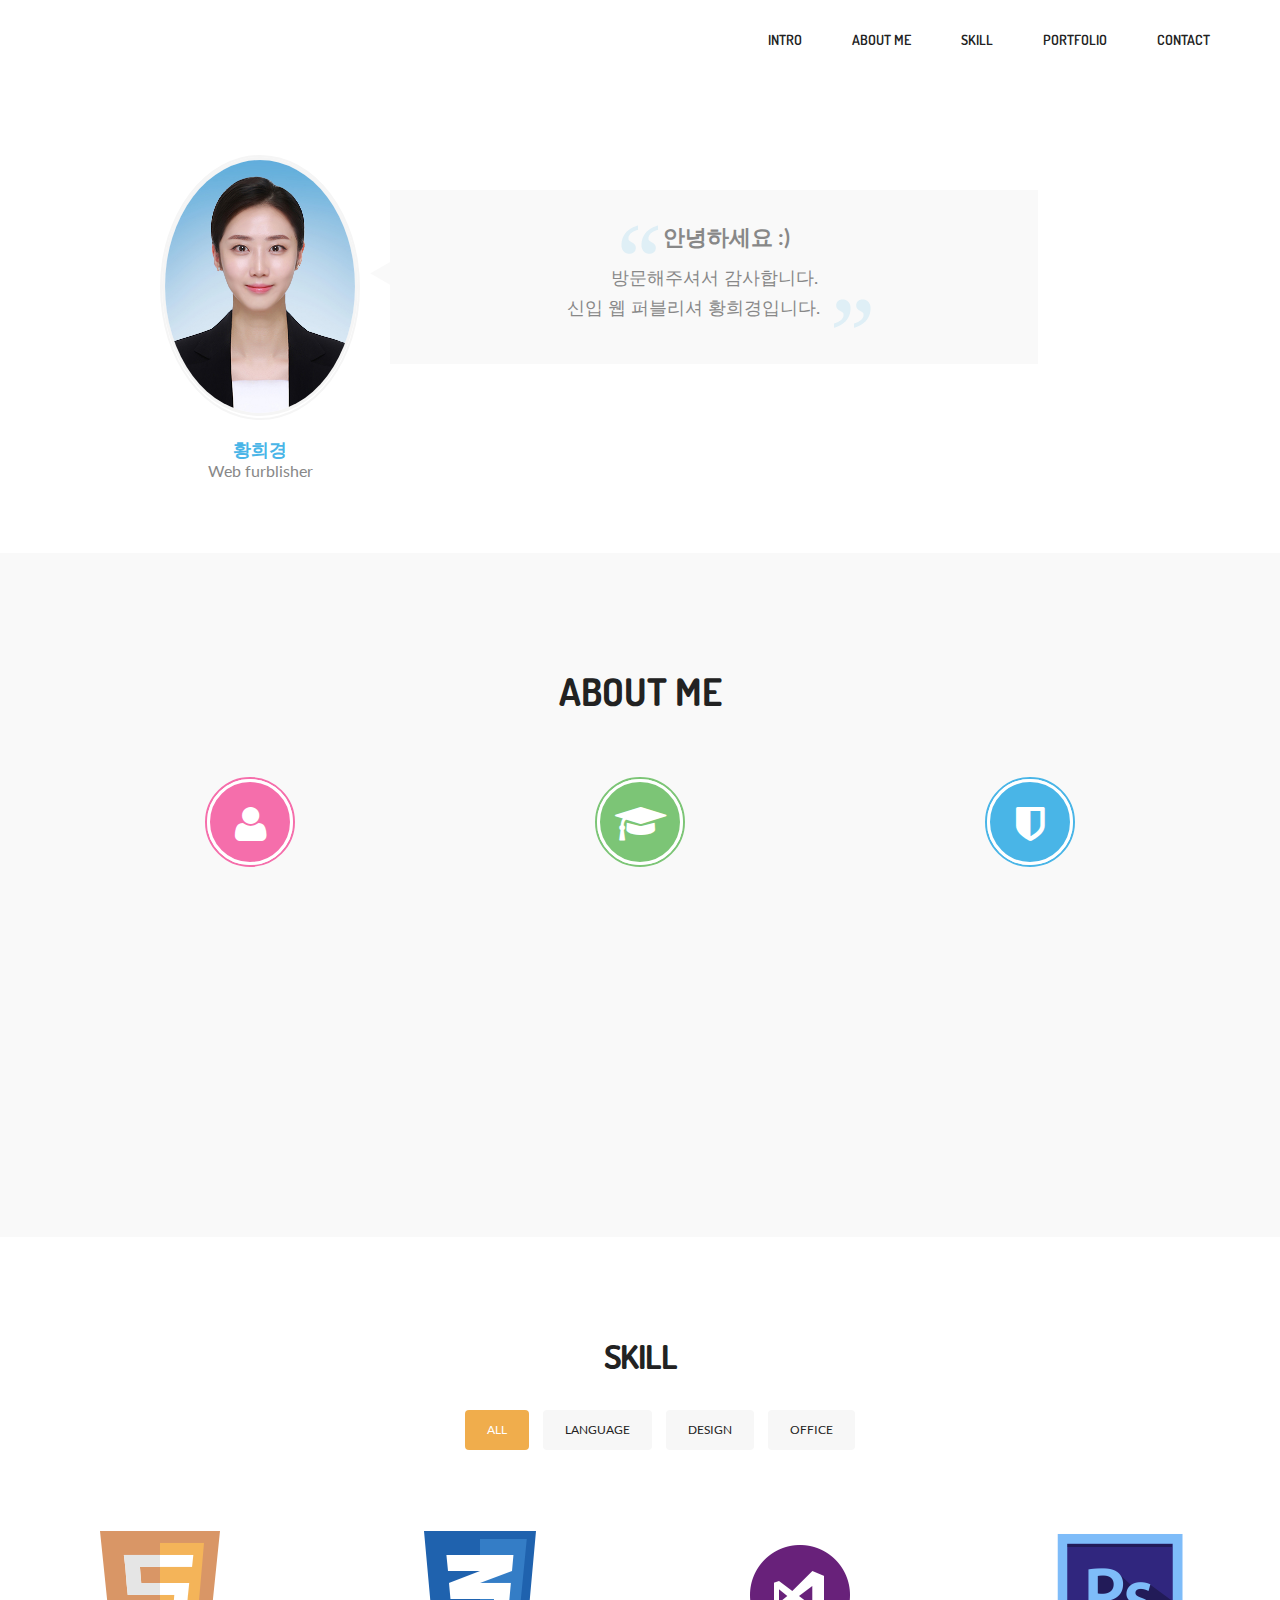
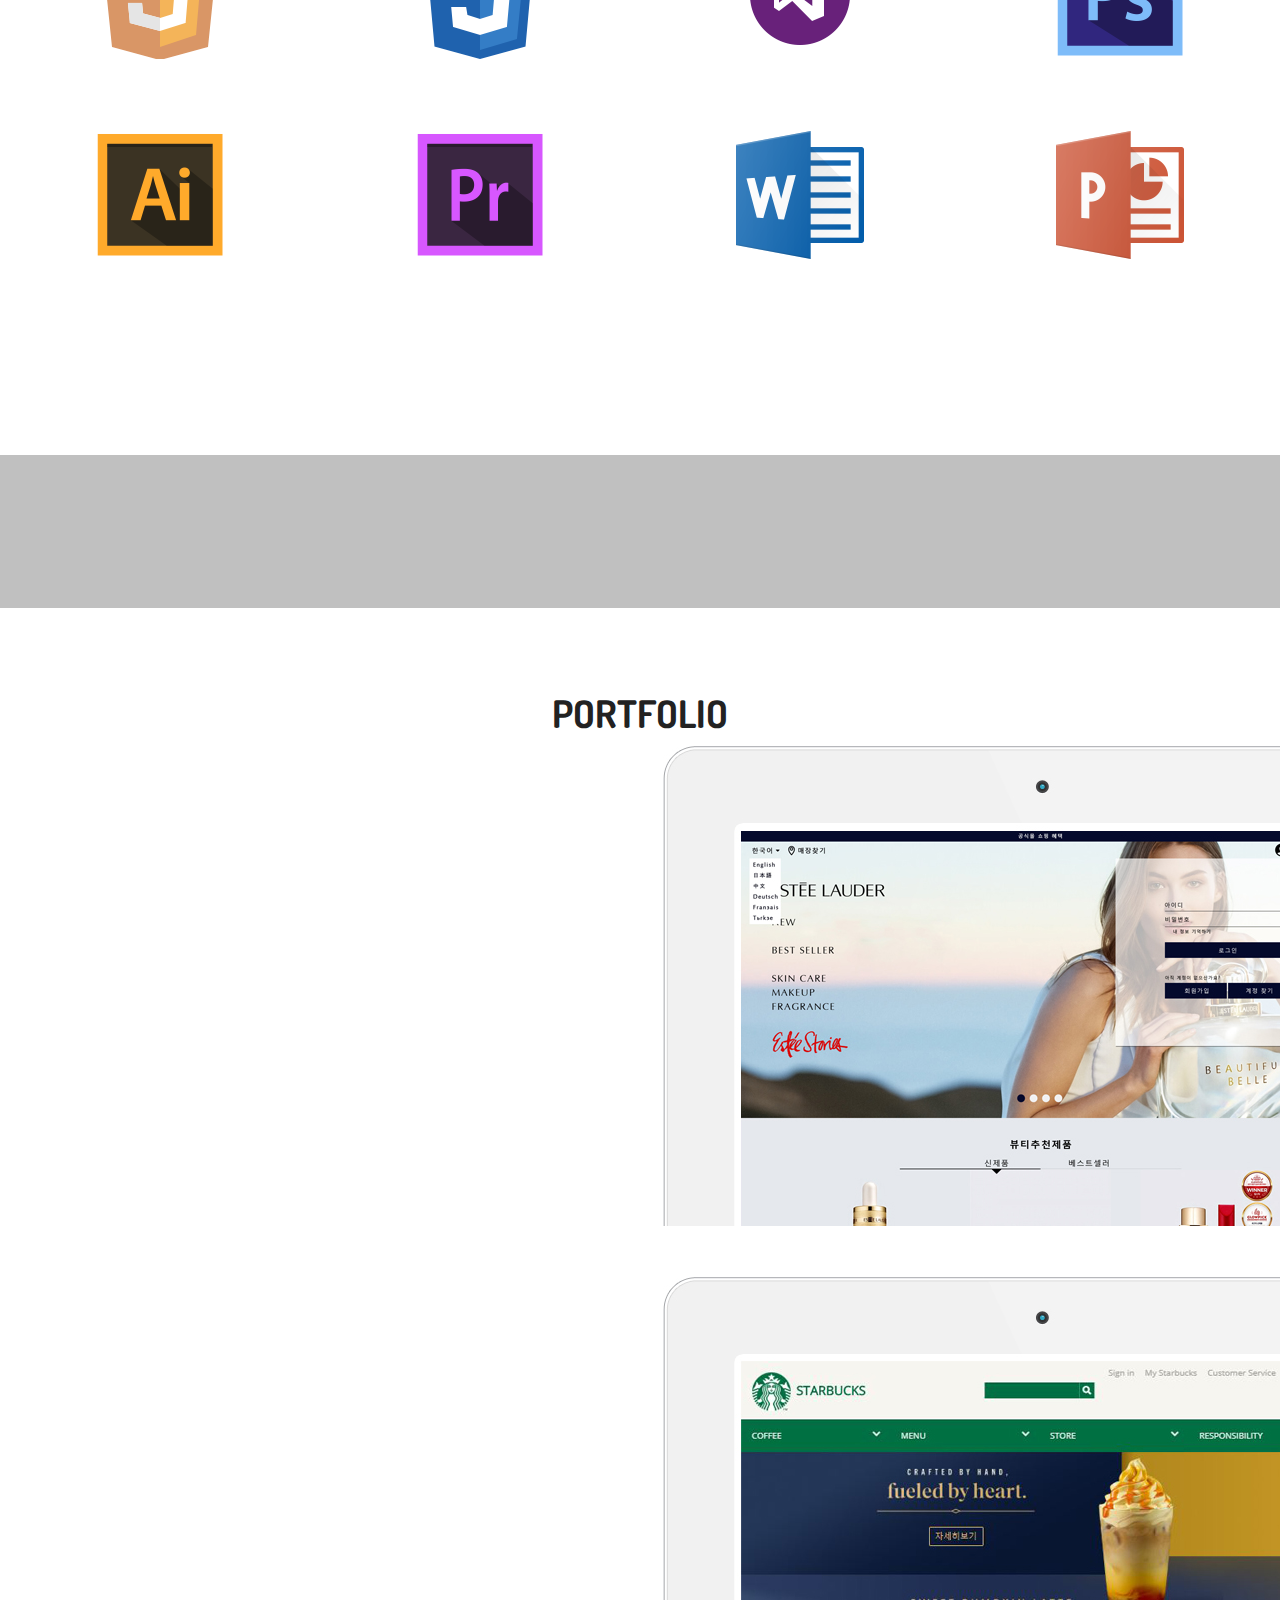
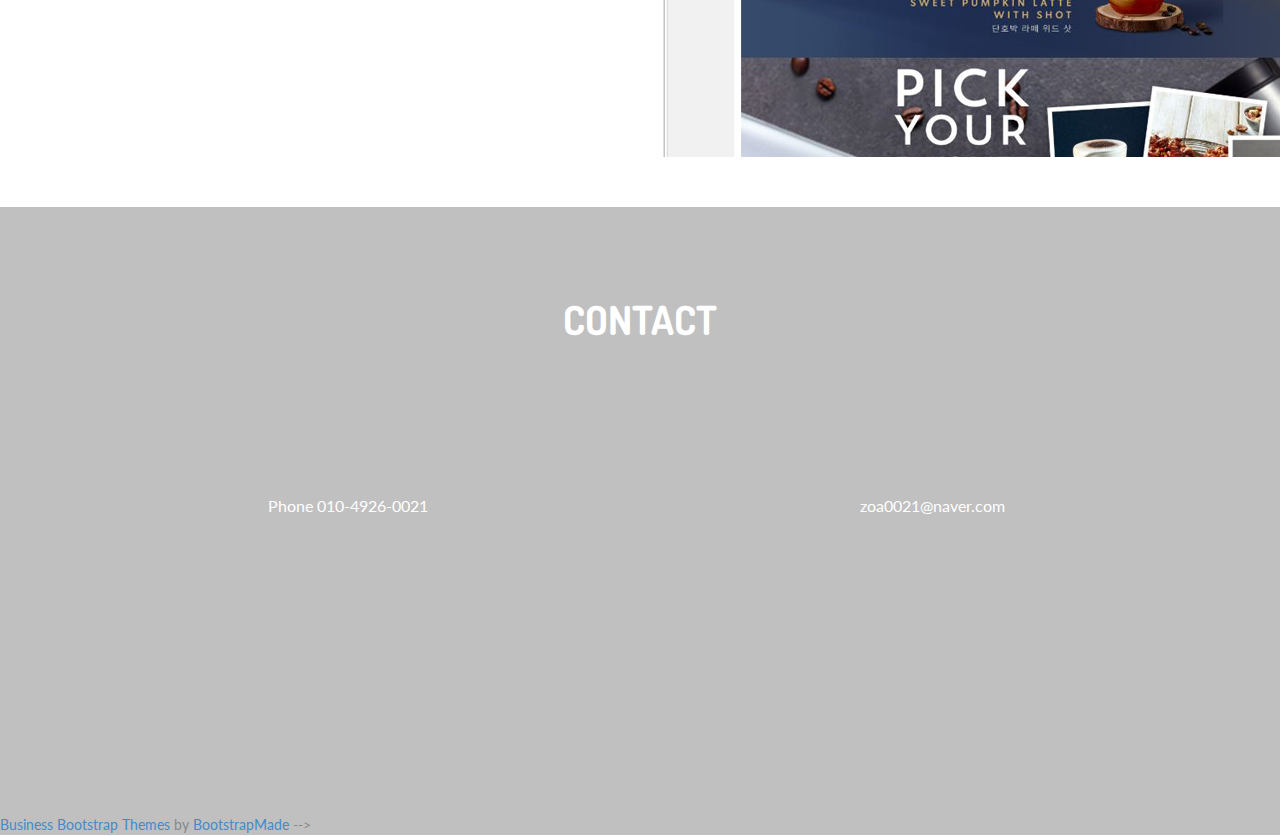
==== index.html @ d05d973c "Add files via upload" ====
<!doctype html>
<html>
<head>
<meta charset="utf-8">
<meta name="viewport" content="width=device-width, maximum-scale=1">
<title>황희경 포트폴리오</title>
<!-- <link rel="icon" href="favicon.png" type="image/png"> -->
<link href="css/bootstrap.css" rel="stylesheet" type="text/css">
<link href="css/style.css" rel="stylesheet" type="text/css">
<link href="css/linecons.css" rel="stylesheet" type="text/css">
<link href="css/font-awesome.css" rel="stylesheet" type="text/css">
<link href="css/responsive.css" rel="stylesheet" type="text/css">
<link href="css/animate.css" rel="stylesheet" type="text/css">

<link href='https://fonts.googleapis.com/css?family=Lato:400,900,700,700italic,400italic,300italic,300,100italic,100,900italic' rel='stylesheet' type='text/css'>
<link href='https://fonts.googleapis.com/css?family=Dosis:400,500,700,800,600,300,200' rel='stylesheet' type='text/css'>

<!-- =======================================================
    Theme Name: Butterfly
    Theme URL: https://bootstrapmade.com/butterfly-free-bootstrap-theme/
    Author: BootstrapMade
    Author URL: https://bootstrapmade.com
======================================================= -->

<script type="text/javascript" src="js/jquery.1.8.3.min.js"></script>
<script type="text/javascript" src="js/bootstrap.js"></script>
<script type="text/javascript" src="js/jquery-scrolltofixed.js"></script>
<script type="text/javascript" src="js/jquery.easing.1.3.js"></script>
<script type="text/javascript" src="js/jquery.isotope.js"></script>
<script type="text/javascript" src="js/wow.js"></script>
<script type="text/javascript" src="js/classie.js"></script>

<script type="text/javascript">
	$(document).ready(function(e) {
        $('.res-nav_click').click(function(){
		$('ul.toggle').slideToggle(600)	
			});	
			
	$(document).ready(function() {
$(window).bind('scroll', function() {
         if ($(window).scrollTop() > 0) {
             $('#header_outer').addClass('fixed');
         }
         else {
             $('#header_outer').removeClass('fixed');
         }
    });
	
	  });
	  

		    });	
function resizeText() {
	var preferredWidth = 767;
	var displayWidth = window.innerWidth;
	var percentage = displayWidth / preferredWidth;
	var fontsizetitle = 25;
	var newFontSizeTitle = Math.floor(fontsizetitle * percentage);
	$(".divclass").css("font-size", newFontSizeTitle)
}
</script>
</head>
<body>

<!--Header_section-->
<header id="header_outer">
  <div class="container">
    <div class="header_section">
      <nav class="nav" id="nav">
        <ul class="toggle">
          <li><a href="#client_outer">Intro</a></li>
          <li><a href="#service">About Me</a></li>
          <li><a href="#Portfolio">Skill</a></li>
          <li><a href="#top_content">Portfolio</a></li>
          <li><a href="#contact">Contact</a></li>
        </ul>
        <ul class="">
          <li><a href="#client_outer">Intro</a></li>
          <li><a href="#service">About Me</a></li>
          <li><a href="#Portfolio">Skill</a></li>
          <li><a href="#top_content">Portfolio</a></li>
          <li><a href="#contact">Contact</a></li>
        </ul>
      </nav>
      <a class="res-nav_click animated wobble wow"  href="javascript:void(0)"><i class="fa-bars"></i></a> </div>
  </div>
</header>
<!--Header_section--> 

<section class="main-section" id="client_outer"><!--main-section client-part-start-->
  <!-- <h2>INTRO</h2> -->
  <div class="client_area ">
    <div class="client_section animated  fadeInUp wow">
      <div class="client_profile">
        <div class="client_profile_pic"><img src="img/heek0.jpg" alt=""></div>
        <h3>황희경</h3>
        <span>Web furblisher</span> </div>
      <div class="quote_section">
        <div class="quote_arrow"></div>
        <p>
          <b><img src="img/quote_sign_left.png" alt=""></b> 
           <b>안녕하세요 :)</b> <br>
            방문해주셔서 감사합니다. <br>
            신입 웹 퍼블리셔 황희경입니다. 
          <small><img src="img/quote_sign_right.png" alt=""></small> 
        </p>
      </div>
      <div class="clear"></div>
    </div>
  </div>
</section>
<!--main-section client-part-end-->



<!--Service-->
<section  id="service">
  <div class="container">
    <h2>ABOUT ME</h2>
    <div class="service_area">
      <div class="row">
        <div class="col-lg-4">
          <div class="service_block">
            <div class="service_icon delay-03s animated wow  zoomIn"> <span><i class="fa-user"></i></span> </div>
            <h3 class="animated fadeInUp wow">PROFILE</h3>
            <p class="animated fadeInDown wow">황희경</p>
            <p class="animated fadeInDown wow">25/여</p>
            <p class="animated fadeInDown wow">서울시 마포구</p>
          </div>
        </div>
        <div class="col-lg-4">
          <div class="service_block">
            <div class="service_icon icon2  delay-03s animated wow zoomIn"> <span><i class="fa-graduation-cap"></i></span> </div>
            <h3 class="animated fadeInUp wow">HISTORY</h3>
            <p class="animated fadeInDown wow">2019.03 ~ 2019.08 <br> 더조은 아카데미 UI/UX 웹퍼블리셔 과정 수료</p>
            <p class="animated fadeInDown wow">2014.02 ~ 2019.02 <br> 한남대학교 멀티미디어공학 졸업</p>
          </div>
        </div>
        <div class="col-lg-4">
          <div class="service_block">
            <div class="service_icon icon3  delay-03s animated wow zoomIn"> <span><i class="fa-shield"></i></span> </div>
            <h3 class="animated fadeInUp wow">CERTIFICATE</h3>
            <p class="animated fadeInDown wow">정보처리기사</p>
          </div>
        </div>
      </div>
    </div>
  </div>
</section>
<!--Service-->


<!--new_portfolio--> 

<!-- Portfolio -->
<section id="Portfolio" class="content"> 
  
  <!-- Container -->
  <div class="container portfolio-title"> 
    
    <!-- Section Title -->
    <div class="section-title">
      <h2>Skill</h2>
    </div>
    <!--/Section Title --> 
    
  </div>
  <!-- Container -->
  
  <div class="portfolio-top"></div>
  
  <!-- Portfolio Plus Filters -->
  <div class="portfolio"> 
    
    <!-- Portfolio Filters -->
    <div id="filters" class="sixteen columns">
      <ul class="clearfix">
        <li><a id="all" href="#" data-filter="*" class="active">
          <h5>All</h5>
          </a></li>
        <li><a class="" href="#" data-filter=".language">
          <h5>language</h5>
          </a></li>
        <li><a class="" href="#" data-filter=".design">
          <h5>Design</h5>
          </a></li>
        <li><a class="" href="#" data-filter=".photography">
          <h5>Office</h5>
          </a></li>
        <!-- <li><a class="" href="#" data-filter=".videography">
          <h5>Videography</h5>
          </a></li>
        <li><a class="" href="#" data-filter=".web">
          <h5>Web</h5>
          </a></li> -->
      </ul>
    </div>
    <!--/Portfolio Filters --> 
    
    <!-- Portfolio Wrap -->
    <div class="isotope" style="position: relative; overflow: hidden; height: 480px;" id="portfolio-wrap"> 
      
      <!-- Portfolio Item With PrettyPhoto  -->
      <div style="position: absolute; left: 0px; top: 0px; transform: translate3d(0px, 0px, 0px) scale3d(1, 1, 1); width: 337px; height: 200px; opacity: 1;" class="portfolio-item one-four   language isotope-item">
        <div class="portfolio-image"> <img src="img/portfolio_pic1.png"  alt="Portfolio 1"> </div>
        <div class="project-overlay">
          <div class="project-info">
            <div class="zoom-icon"></div>
            <h4 class="project-name">HTML5</h4>
            <p class="project-categories">마크업, 웹표준, 웹접근성</p>
          </div>
        </div>
       </div>
      <!--/Portfolio Item With PrettyPhoto  --> 
      
      <!-- Portfolio Item Video Expander  -->
      <div style="position: absolute; left: 0px; top: 0px; transform: translate3d(337px, 0px, 0px) scale3d(1, 1, 1); width: 337px; height: 200px; opacity: 1;" class="portfolio-item one-four  language isotope-item">
        <div class="portfolio-image"> <img src="img/portfolio_pic2.png" alt="Portfolio 1"> </div>
        <div class="project-overlay">
          <div class="open-project-link"> <a class="open-project" href="http://clapat.ro/themes/newave/project-video-expander.html" title="Open Project"></a> </div>
          <div class="project-info">
            <div class="zoom-icon"></div>
            <h4 class="project-name">CSS</h4>
            <p class="project-categories">레이아웃, 미디어쿼리를 이용한 반응형웹디자인, 커스터마이징</p>
          </div>
        </div>
      </div>
      <!--/Portfolio Item Video Expander  --> 
      
      <!-- Portfolio Item Normal Expander -->
      <div style="position: absolute; left: 0px; top: 0px; transform: translate3d(674px, 0px, 0px) scale3d(1, 1, 1); width: 337px; height: 200px; opacity: 1;" class="portfolio-item one-four  language  isotope-item">
        <div class="portfolio-image"> <img src="img/portfolio_pic3.png" alt="Portfolio 1"> </div>
        <div class="project-overlay">
          <div class="open-project-link"> <a class="open-project" href="http://clapat.ro/themes/newave/project-normal-expander-1.html" title="Open Project"></a> </div>
          <div class="project-info">
            <div class="zoom-icon"></div>
            <h4 class="project-name">Javascript & jquery</h4>
            <p class="project-categories"> 기본문법 및 jQuery를 사용한 동적 처리, 플러그인을 사용한 다양한 효과 및 기능처리 </p>
          </div>
        </div>
      </div>
      <!--/Portfolio Item Normal Expander --> 
      
      <!-- Portfolio Item FullScreen Expander -->
      <div style="position: absolute; left: 0px; top: 0px; transform: translate3d(1011px, 0px, 0px) scale3d(1, 1, 1); width: 337px; height: 200px; opacity: 1;" class="portfolio-item one-four design web isotope-item">
        <div class="portfolio-image"> <img src="img/portfolio_pic4.png" alt="Portfolio 1"> </div>
        <div class="project-overlay">
          <div class="open-project-link"> <a class="open-project" href="http://clapat.ro/themes/newave/project-fullscreen-expander-1.html" title="Open Project"></a> </div>
          <div class="project-info">
            <div class="zoom-icon"></div>
            <h4 class="project-name">Photoshop</h4>
            <p class="project-categories">사진보정, 레이어마스크, 합성, 시안 제작</p>
          </div>
        </div>
      </div>
      <!-- Portfolio Item FullScreen Expander --> 
      
      <!-- Portfolio Item FullScreen Expander -->
      <div style="position: absolute; left: 0px; top: 0px; transform: translate3d(0px, 240px, 0px) scale3d(1, 1, 1); width: 337px; height: 200px; opacity: 1;" class="portfolio-item one-four  design isotope-item">
        <div class="portfolio-image"> <img src="img/portfolio_pic5.png" alt="Portfolio 1"> </div>
        <div class="project-overlay">
          <div class="open-project-link"> <a class="open-project" href="http://clapat.ro/themes/newave/project-fullscreen-expander-2.html" title="Open Project"></a> </div>
          <div class="project-info">
            <div class="zoom-icon"></div>
            <h4 class="project-name">Illustrator</h4>
            <p class="project-categories">기본 툴, 로고 제작, 아이콘 제작</p>
          </div>
        </div>
      </div>
      <!--/Portfolio Item FullScreen Expander --> 
      
      <!-- Portfolio Item Normal Expander -->
      <div style="position: absolute; left: 0px; top: 0px; transform: translate3d(337px, 240px, 0px) scale3d(1, 1, 1); width: 337px; height: 200px; opacity: 1;" class="portfolio-item one-four  design isotope-item">
        <div class="portfolio-image"> <img src="img/portfolio_pic6.png" alt="Portfolio 1"> </div>
        <div class="project-overlay">
          <div class="open-project-link"> <a class="open-project" href="http://clapat.ro/themes/newave/project-normal-expander-2.html" title="Open Project"></a> </div>
          <div class="project-info">
            <div class="zoom-icon"></div>
            <h4 class="project-name">Premiere</h4>
            <p class="project-categories">영상편집, 자막 삽입, 영상효과, 사운드편집</p>
          </div>
        </div>
      </div>
      <!--/Portfolio Item Normal Expander --> 
      
      <!-- Portfolio Item External Project  -->
      <div style="position: absolute; left: 0px; top: 0px; transform: translate3d(674px, 240px, 0px) scale3d(1, 1, 1); width: 337px; height: 200px; opacity: 1;" class="portfolio-item one-four  photography isotope-item">
        <div class="portfolio-image"> <img src="img/portfolio_pic7.png" alt="Portfolio 1"> </div>
        <div class="project-overlay">
          <div class="project-info">
            <div class="zoom-icon"></div>
            <h4 class="project-name">MS word</h4>
            <p class="project-categories">문서작업</p>
          </div>
        </div>
      </div>
      <!--/Portfolio Item External Project  --> 
      
      <!-- Portfolio Item With PrettyPhoto  -->
      <div style="position: absolute; left: 0px; top: 0px; transform: translate3d(1011px, 240px, 0px) scale3d(1, 1, 1); width: 337px; height: 200px; opacity: 1;" class="portfolio-item one-four  photography isotope-item">
        <div class="portfolio-image"> <img src="img/portfolio_pic8.png" alt="Portfolio 1"> </div>
        <div class="project-overlay">
          <div class="project-info">
            <div class="zoom-icon"></div>
            <h4 class="project-name">MS powerpoint</h4>
            <p class="project-categories">화면설계서, 텍스트 정렬, 도형 편집</p>
          </div>
        </div>
      </div>
      <!--/Portfolio Item With PrettyPhoto  --> 
      
    </div>
    <!--/Portfolio Wrap --> 
    
  </div>
  <!--/Portfolio Plus Filters -->
  
  <div class="portfolio-bottom"></div>
  
  <!-- Project Page Holder-->
  <div id="project-page-holder">
    <div class="clear"></div>
    <div id="project-page-data"></div>
  </div>
  <!--/Project Page Holder--> 
  
</section>
<!--/Portfolio --> 

<!--new_portfolio--> 

<!--
<section class="main-section paddind" id="Portfolio">
	<div class="container">
    	<h2>Portfolio</h2>
    	<h6>Fresh portfolio of designs that will keep you wanting more.</h6>
	</div>
    
    
</section>   

-->

<div class="c-logo-part"><!--c-logo-part-start-->
  <div class="container">
    <ul class="delay-06s animated  bounce wow">
      <h3>SEE MY PROJECTS.</h3>
    </ul>
  </div>
</div>
<!--c-logo-part-end-->

  
  <!--Top_content-->
  <section id="top_content" class="top_cont_outer">
      <div class="top_cont_inner1">
        <div class="container">
            <h2>Portfolio</h2>
          <div class="top_content">
            <div class="row">
              <div class="col-lg-5 col-sm-7">
                <div class="top_left_cont flipInY wow animated">
                  <h2>'에스티로더' 사이트 리뉴얼</h2>
                  <p>반응형</p>
                  <p>디자인 100%</p>
                  <p>코딩 90%</p>
                  <a href="esteelauder/index.html" class="learn_more2">DEMO</a>
                  <a href="esteelauder/에스티로더_화면설계서.pdf" class="learn_more2">화면설계서</a>
                  <a href="#service" class="learn_more2">소스</a>
                 </div>
              </div>
              <div class="col-lg-7 col-sm-5"> </div>
            </div>
          </div>
        </div>
      </div>
      <div class="top_cont_inner2">
          <div class="container">
            <div class="top_content">
              <div class="row">
                <div class="col-lg-5 col-sm-7">
                  <div class="top_left_cont flipInY wow animated">
                    <h2>'스타벅스' 사이트 copy</h2>
                    <p>코딩 90%</p>
                    <a href="starbucks/index.html" class="learn_more2">DEMO</a>
                    <a href="#service" class="learn_more2">소스</a>
                </div>
                <div class="col-lg-7 col-sm-5"> </div>
              </div>
            </div>
          </div>
        </div>
    </section>
    <!--Top_content--> 
  

<footer class="footer_section" id="contact">
  <div class="container">
    <section class="main-section contact" id="contact">
      <div class="contact_section">
        <h2>Contact</h2>
        <div class="row">
          <!-- <div class="col-lg-4">
            <div class="contact_block">
              <div class="contact_block_icon rollIn animated wow"><span><i class="fa-home"></i></span></div>
              <span> 308 Negra Arroyo Lane, <br>
              Albuquerque, NM, 87104 </span> </div>
          </div> -->
          <div class="col-lg-6">
            <div class="contact_block">
              <div class="contact_block_icon icon2 rollIn animated wow"><span><i class="fa-phone"></i></span></div>
              <span>Phone 010-4926-0021</span> </div>
          </div>
          <div class="col-lg-6">
            <div class="contact_block">
              <div class="contact_block_icon icon3 rollIn animated wow"><span><i class="fa-pencil"></i></span></div>
              <span> <a href="mailto:zoa0021@naver.com"> zoa0021@naver.com</a> </span> </div>
          </div>
        </div>
      </div>
      <div class="row">
        <div class="wow fadeInLeft">
          <div class="contact-info-box address clearfix">
            <h3>준비는 되었습니다. <br> <br> 언제든지 연락주세요 :)</h3>
          </div>
      </div>
    </section>
  </div>
  <!-- <div class="container">
    <div class="footer_bottom"> 
        <span>© Butterfly Theme</span> 
        <div class="credits">
            <!-- 
                All the links in the footer should remain intact. 
                You can delete the links only if you purchased the pro version.
                Licensing information: https://bootstrapmade.com/license/
                Purchase the pro version with working PHP/AJAX contact form: https://bootstrapmade.com/buy/?theme=Butterfly
            -->
            <a href="https://bootstrapmade.com/free-business-bootstrap-themes-website-templates/">Business Bootstrap Themes</a> by <a href="https://bootstrapmade.com/">BootstrapMade</a>
        </div>
    </div>
  </div> -->
</footer>

<script type="text/javascript">
    $(document).ready(function(e) {
        $('#header_outer').scrollToFixed();
        $('.res-nav_click').click(function(){
            $('.main-nav').slideToggle();
            return false    
            
        });
        
    });
</script> 
<script>
    wow = new WOW(
      {
        animateClass: 'animated',
        offset:       100
      }
    );
    wow.init();
    document.getElementById('').onclick = function() {
      var section = document.createElement('section');
      section.className = 'wow fadeInDown';
	  section.className = 'wow shake';
	  section.className = 'wow zoomIn';
	  section.className = 'wow lightSpeedIn';
      this.parentNode.insertBefore(section, this);
    };
  </script> 
<script type="text/javascript">
	$(window).load(function(){
		
		$('a').bind('click',function(event){
			var $anchor = $(this);
			
			$('html, body').stop().animate({
				scrollTop: $($anchor.attr('href')).offset().top - 91
			}, 1500,'easeInOutExpo');
			/*
			if you don't want to use the easing effects:
			$('html, body').stop().animate({
				scrollTop: $($anchor.attr('href')).offset().top
			}, 1000);
			*/
			event.preventDefault();
		});
	})
</script> 

<script type="text/javascript">

   
  jQuery(document).ready(function($){     
// Portfolio Isotope
	var container = $('#portfolio-wrap');	
	

	container.isotope({
		animationEngine : 'best-available',
	  	animationOptions: {
	     	duration: 200,
	     	queue: false
	   	},
		layoutMode: 'fitRows'
	});	

	$('#filters a').click(function(){
		$('#filters a').removeClass('active');
		$(this).addClass('active');
		var selector = $(this).attr('data-filter');
	  	container.isotope({ filter: selector });
        setProjects();		
	  	return false;
	});
		
		
		function splitColumns() { 
			var winWidth = $(window).width(), 
				columnNumb = 1;
			
			
			if (winWidth > 1024) {
				columnNumb = 4;
			} else if (winWidth > 900) {
				columnNumb = 2;
			} else if (winWidth > 479) {
				columnNumb = 2;
			} else if (winWidth < 479) {
				columnNumb = 1;
			}
			
			return columnNumb;
		}		
		
		function setColumns() { 
			var winWidth = $(window).width(), 
				columnNumb = splitColumns(), 
				postWidth = Math.floor(winWidth / columnNumb);
			
			container.find('.portfolio-item').each(function () { 
				$(this).css( { 
					width : postWidth + 'px' 
				});
			});
		}		
		
		function setProjects() { 
			setColumns();
			container.isotope('reLayout');
		}		
		
		container.imagesLoaded(function () { 
			setColumns();
		});
		
	
		$(window).bind('resize', function () { 
			setProjects();			
		});

});
$( window ).load(function() {
	jQuery('#all').click();
	return false;
});
</script>
<script src="contactform/contactform.js"></script>

</body>
</html>
---- css/style.css ----
/*
    Theme Name: Butterfly
    Theme URL: https://bootstrapmade.com/butterfly-free-bootstrap-theme/
    Author: BootstrapMade
    Author URL: https://bootstrapmade.com
*/

/* CSS Document */

/* Float Elements 
---------------------------------*/
.fl-lt {float:left;}
.fl-rt {float:right;}

/* Clear Floated Elements
---------------------------------*/
.clear {
  clear: both;
  display: block;
  overflow: hidden;
  visibility: hidden;
  width: 0;
  height: 0;
}

.clearfix:before,
.clearfix:after {
  content: '\0020';
  display: block;
  overflow: hidden;
  visibility: hidden;
  width: 0;
  height: 0;
}

.clearfix:after {
  clear: both;
}
ul{ list-style:none;}

.figure{ margin:0px;}

img{ max-width:100%;}

a, a:hover, a:active{ outline:0px !important}

@font-face {
  font-family: 'FontAwesome';
  src: url('../fonts/fontawesome-webfont.eot?v=4.1.0');
  src: url('../fonts/fontawesome-webfont.eot?#iefix&v=4.1.0') format('embedded-opentype'), url('../fonts/fontawesome-webfont.woff?v=4.1.0') format('woff'), url('../fonts/fontawesome-webfont.ttf?v=4.1.0') format('truetype'), url('../fonts/fontawesome-webfont.svg?v=4.1.0#fontawesomeregular') format('svg');
  font-weight: normal;
  font-style: normal;
}

@font-face {
    font-family: 'LatoRegular';
    src: url('../fonts/lato-regular.eot');
    src: url('../fonts/lato-regular.eot') format('embedded-opentype'),
         url('../fonts/lato-regular.woff2') format('woff2'),
         url('../fonts/lato-regular.woff') format('woff'),
         url('../fonts/lato-regular.ttf') format('truetype'),
         url('../fonts/lato-regular.svg#LatoRegular') format('svg');
}
@font-face {
    font-family: 'LatoBoldBold';
    src: url('../fonts/lato-bold.eot');
    src: url('../fonts/lato-bold.eot') format('embedded-opentype'),
         url('../fonts/lato-bold.woff2') format('woff2'),
         url('../fonts/lato-bold.woff') format('woff'),
         url('../fonts/lato-bold.ttf') format('truetype'),
         url('../fonts/lato-bold.svg#LatoBoldBold') format('svg');
}
@font-face {
    font-family: 'DosisBold';
    src: url('../fonts/dosis-bold.eot');
    src: url('../fonts/dosis-bold.eot') format('embedded-opentype'),
         url('../fonts/dosis-bold.woff2') format('woff2'),
         url('../fonts/dosis-bold.woff') format('woff'),
         url('../fonts/dosis-bold.ttf') format('truetype'),
         url('../fonts/dosis-bold.svg#DosisBold') format('svg');
}

/* Primary Styles
---------------------------------*/
body {
	background:#fff;
	font-family: 'Lato', sans-serif;
	font-size:14px;
	font-weight:normal;
	color:#888888;
	margin:0;
}
h2{
	font-size:38px;
	color:#222222;
	font-family:'Dosis';
	font-weight:700;
	margin:35px 0 25px 0;
	text-align:center;
	text-transform:uppercase;
}
h3{
	font-family: 'Dosis', sans-serif;
	font-weight: 600;
	color:#222222;
	font-size:16px;
	margin:0 0 5px 0;
	text-transform:uppercase;
}
h6{
	font-size:16px;
	color:#888888;
	font-family: 'Open Sans', sans-serif;
	font-weight:400;
	text-align:center;
	margin:0 0 60px 0;
}
p{
	line-height:24px;
	margin:0;
}

/* Header Styles
---------------------------------*/

#header_outer{
	background:#ffffff;
	padding:30px 0px;
	}

.header_section{
	position:relative;
	}
	
.logo{
	float:left;
	}
	
.res-nav_click{ display:none;}
	

/* Nav Styles
---------------------------------*/
	
.nav{
	float:right;
	}
	
.nav ul{
	list-style:none;
	padding:0px;
	}
.nav ul.toggle{
	display:none;
	visibility:hidden;
	height:0px;
	overflow:hidden;
	margin-bottom: 0;
	}
	
.nav ul li{
	display:inline-block;
	margin:0 23px;
	}
	
.nav ul li:first-child{
	/*margin:0px;*/
	}
	
.nav ul li:last-child{
	margin:0 0 0 23px;
	}
	
.nav ul li a{
	display:block;
	font-size:14px;
	color:#222222;
	font-family:'Dosis';
	text-decoration:none;
	text-transform:uppercase;
	font-weight: 600;
	transition:all 0.2s ease-in-out;
	-moz-transition:all 0.2s ease-in-out;
	-webkit-transition:all 0.2s ease-in-out;	
	}
.nav ul li a:hover{
	color:#49b5e7;
	}
	

	

/* Top_content
---------------------------------*/

.top_cont_outer{
	background:#fff;
	position:relative;
	padding-top: 50px;
	}
	
.top_cont_inner1{
	background:url(../img/white_pad.jpg) no-repeat right bottom;
	margin-bottom: 50px;
	}

.top_cont_inner2{
	background:url(../img/white_pad2.jpg) no-repeat right bottom;
	margin-bottom: 50px;
    padding-top: 126px;
	}
	
.top_content{
	position:relative;
	}
	
	
.white_pad{
	position:relative;
	right:0px;
	bottom:0px;
	}
	
.white_pad img{
	position: absolute;
	right:0px;
	bottom:0px;
	}
	
.top_left_cont{
	padding:110px 0;
	
	}
	
.top_left_cont h3{
	font-size:16px;
	color:#f56eab;
	margin:0 0 20px 0;
	text-align:left;
	font-family:'Lato';
	font-weight: 700;
	}
	
.top_left_cont h2{
	font-size:28px;
	color:#111111;
	line-height: 52px;
	margin:0 0 26px 0;
	font-family:'Dosis';
	text-align:left;
	font-weight:700;
	}
	
.top_left_cont p{
	font-size:16px;
	color:#888888;
	margin:0 0 30px 0;
	line-height: 26px;
	font-family:'Lato';
	}

a.learn_more2{
	font-family: 'Dosis';
	display:block;
	font-size:16px;
	color:#ffffff;
	background:#f0ad4e;
	width:110px;
	height:46px;
	line-height:46px;
	border-radius:3px;
	text-align:center;
	font-family:''Dosis'';
	text-transform:uppercase;
	font-weight: 600;
	transition:all 0.2s ease-in-out;
	-moz-transition:all 0.2s ease-in-out;
	-webkit-transition:all 0.2s ease-in-out;
	float: left;
    margin: 15px 15px 0 0;
	}

a.learn_more2:hover{
	background:#222222;
	}



/* Services
---------------------------------*/

#service{
	background: #f9f9f9;
	padding:83px 0px;
	}

.service_area{
	padding:40px 0 40px; 
	}
	
.service_section{
	}
	
.service_block{
	text-align:center;
	padding-left: 15px;
    padding-right: 15px;
	}
	
.service_icon{
	border:2px solid #f56eab;
	border-radius:50%;
	width:90px;
	height:90px;
	margin:0px auto 25px;
	}
	
.service_icon.icon2{
	border:2px solid #7cc576;
	}
	
.service_icon.icon3{
	border:2px solid #49b5e7;
	}
	
.service_icon span {
    background:#f56eab;
    border: 3px solid #fff;
    border-radius: 50%;
    display: block;
    height: 100%;
    width: 100%;
}
.service_icon.icon2 span {
    background:#7cc576;
}
.service_icon.icon3 span{
    background:#49b5e7;
	}
.service_icon i{
	color: #fff;
    font-size: 40px;
    margin-top: 0;
    position: relative;
    top: 14px;
    z-index: 20;
	}
	
.service_block h3{
	font-family: 'Dosis';
	font-weight: 600;
	font-size:18px;
	color:#111111;
	margin:35px 0 18px;
	}
	
.service_block p{
	font-size:16px;
	color:#888888;
	margin:30px 0px;
	}
	


/* Latest Work
---------------------------------*/


#work_outer{
	background:#f9f9f9;
	padding:70px 0px;
	position:relative;
	}
	
	
.top_cont_latest{
	background:url(../img/dashboard_pic.png) no-repeat right bottom;
}
	
.work_pic{
	position:absolute;
	right:0;
	top:25%;
	width:50%;
}

.work_section { 
	padding:110px 0 20px;
}


.service-list{
	padding:0 0 0 0;
	font-size:14px;
	margin-bottom:40px;
}
.service-list-col1{
	float:left;
	width:60px;
	text-align:center;
}
.service-list-col1 i{
	display:;
	color:#888;
	font-family: 'linecons';
	font-size: 19px;
    font-style: normal;
    line-height: 20px;
}
.service-list-col2{
	overflow:hidden;	
}
.main-section.alabaster{
	background:#fafafa;
}

.work_bottom{
	padding:20px 0 0 60px;
	}


.work_bottom span{
	font-size:18px;
	color:#333333;
	display:block;
	margin:0 0 20px 0;
	}
	
a.contact_btn{
	background:#f56eab;
	text-transform:uppercase;
	display:block;
	width:176px;
	height:49px;
	text-align:center;
	line-height:49px;
	font-size:16px;
	color:#ffffff;
	border-radius:3px;
	font-family:'Dosis';
	font-weight: 600;
	transition:all 0.2s ease-in-out;
	-moz-transition:all 0.2s ease-in-out;
	-webkit-transition:all 0.2s ease-in-out;
	}
a.contact_btn:hover{
	background:#222222;
	}



.validation {
    color: red;
    display:none;
    margin: 0 0 20px;
    font-weight:400;
    font-size:13px;
}

#sendmessage {
    color: green;
    border:1px solid green;
    display:none;
    text-align:center;
    padding:15px;
    font-weight:600;
    margin-bottom:15px;
}

#errormessage {
    color: red;
    display:none;
    border:1px solid red;
    text-align:center;
    padding:15px;
    font-weight:600;
    margin-bottom:15px;
}

#sendmessage.show, #errormessage.show, .show {
	display:block;
}


/* Portfolio
---------------------------------*/


#Portfolio{ padding:100px 0px;}

.Portfolio-nav{
	padding:0;
	margin:0 0 45px 0;
	list-style:none;
	text-align:center;
}
.Portfolio-nav li{
	margin:0 10px;
	display:inline;
}
.Portfolio-nav li a{
	display:inline-block;
	padding:10px 22px;
	font-size:12px;
	line-height:20px;
	color:#222222;
	border-radius:4px;
	text-transform:uppercase;
	font-family: 'LatoRegular', sans-serif;
	background:#f7f7f7;
	margin-bottom:5px;
	transition:all 0.3s ease-in-out;
	-moz-transition:all 0.3s ease-in-out;
	-webkit-transition:all 0.3s ease-in-out;
}
.Portfolio-nav li a:hover{
	background:#7cc576;
	color:#fff;
	text-decoration:none;
}

.portfolioContainer{
	margin:0 auto;
	padding-left:15px;
	width:auto !important;
}

.Portfolio-box{
	text-align:center;
	width:350px;
	overflow:hidden;
	float:left;
	padding:12px 0px;
}
.Portfolio-box img{
	transition:all 0.3s ease-in-out;
	-moz-transition:all 0.3s ease-in-out;
	-webkit-transition:all 0.3s ease-in-out;	
}

.Portfolio-box img:hover {
	opacity: 0.6;
}

.Portfolio-nav li a.current{
	background:#7cc576;
	color:#fff;
	text-decoration:none;
}
img {
   max-width:100%;
}

/* no transition on .isotope container */

.isotope .isotope-item {
  /* change duration value to whatever you like */
  -webkit-transition-duration: 0.6s;
     -moz-transition-duration: 0.6s;
          transition-duration: 0.6s;
}

.isotope .isotope-item {
  -webkit-transition-property: -webkit-transform, opacity;
     -moz-transition-property:    -moz-transform, opacity;
          transition-property:         transform, opacity;
}

.main-section.paddind{
	padding-bottom:60px;
}


/* Happy Clients
---------------------------------*/



#client_outer{
	padding:0px 0px;
	margin: 30px 0px;
	}
	
.client_area{
	 width:960px;
	margin:0px auto;
}

.client_section{
	padding:35px 0 0 0;
	}
	
.client_section.btm{
	padding:20px 0 0 0;
	}


.client_profile{
	float:left;
	text-align:center;
	}
	
.client_profile.flt{
	float:right;
	}
	
.client_profile_pic{
	border-radius:50%;
	border:2px solid #f5f5f5;
	margin:0 0 15px 0;
	width:200px;
	height:265px;
	}
	
.client_profile_pic img{
	border-radius:50%;
	border:3px solid #f5f5f5;
	}
	
.client_profile h3{
	font-size:18px;
	color:#49b5e7;
	margin: 20px 0 0 0;
	}
	
.client_profile span{

	display:block;
	font-size:16px;
	color:#888888;
	margin-bottom: 40px;
	}
	
.quote_section{
	width:648px;
	background:#f9f9f9;
	position:relative;
	padding:40px 30px;
	float:left;
	margin:35px 0 0 30px;
	}
	
.quote_section.flt{
	float:left;
	}
	
.quote_section p{
	font-family: 'Lato',sans-serif;
	font-size:18px;
    line-height: 30px;
	color:#888888;
	text-align:center;
	position:relative;
	
	}
	
.quote_section p b{
    display: inline-block;
    font-size: 22px;
    left: -9px;
    position: relative;
    top: -8px;
	}
	
.quote_section p small{
	display: inline-block;
	right: -9px;
    position: relative;
    top:4px;
	}
	
.quote_arrow{
	position:absolute;
	background:url(../img/quote_arrow.png) no-repeat left top;
	width:23px;
	height:25px;
	left:-22px; 
	top:50%;
	margin-top:-15.5px;
	}
	
.quote_arrow2{
	background:url(../img/quote_arrow2.png) no-repeat right top;
	position:absolute;
	width:23px;
	height:25px;
	right:-22px; 
	top:50%;
	margin-top:-15.5px;
	}



/* Sponsors
---------------------------------*/


.c-logo-part{
	background: silver;
	padding: 60px 0;
	margin-top: 60px;
    filter: alpha(opacity=60);
}
.c-logo-part ul{
	padding:0;
	margin:0;
	list-style:none;
	text-align:center;
}
.c-logo-part ul li{
	display:inline;
	margin:0 25px;
}
.c-logo-part ul a{
	display:inline-block;
	margin: 0 20px;
}
.c-logo-part h3{
	color: #fff;
	font-size: 26px;
}

.main-section.team{
	padding:85px 0;
}
.main-section.team h6{
	margin-bottom:40px;
}


/* Team
---------------------------------*/
.team-leader-block{
	max-width:993px;
	margin:0 auto;
}
.team-leader-box{
	width:30.66%;
	margin-right: 3.82979%;
	height: 490px;
	overflow: hidden;
	text-align: center;
	float: left;
}
.team-leader-box span{
	margin-bottom:24px;
	display:block;
}
.team-leader-box:nth-of-type(3n+0){ margin:0;}
.team-leader{
	width:auto;
	height:auto;
	position:relative;
	border-radius:50%;
	box-shadow:0px 0px 0px 7px rgba(241,241,241,0.80);
	margin:7px 7px 25px 7px;
	
}
.team-leader-shadow{
	transition:all 0.3s ease-in-out;
	-moz-transition:all 0.3s ease-in-out;
	-webkit-transition:all 0.3s ease-in-out;
	border-radius:50%;
	position:absolute;
	width:100%;
	height:100%;
	z-index:10;
	border-radius:50%;
}
.team-leader-shadow a{
	display:block;
	width:100%;
	height:100%;
}
.team-leader:hover .team-leader-shadow{
	box-shadow:inset  0px 0px 0px 148px rgba(17,17,17,0.80);
}
.team-leader:hover ul{ display:block; opacity:1}
.team-leader img{
	display:block;
	border-radius:50%;
}
.team-leader ul{
	display:block;
	opacity:0;
	padding:0;
	margin:0;
	list-style:none;
	position:absolute;
	left:0;
	top:50%;
	width:100%;
	text-align:center;
	margin-top:-14px;
	z-index:15;
	transition:all 0.6s ease-in-out;
	-moz-transition:all 0.6s ease-in-out;
	-webkit-transition:all 0.6s ease-in-out;
}
.team-leader ul li{
	display:inline;
	margin:0 11px;
}
.team-leader ul li a{
	font-family: 'FontAwesome';
	display:inline-block;
	font-size:28px;
	color:#fff;	
	transition:all 0.3s ease-in-out;
	-moz-transition:all 0.3s ease-in-out;
	-webkit-transition:all 0.3s ease-in-out;
}
.team-leader ul li a:hover, .team-leader ul li a:focus{
	text-decoration:none;
}
.team-leader ul li a.fa-twitter:hover{
	color:#55acee;
}
.team-leader ul li a.fa-facebook:hover{
	color:#3b5998;
}
.team-leader ul li a.fa-pinterest:hover{
	color:#cb2026;
}
.team-leader ul li a.fa-google-plus:hover{
	color:#dd4b39;
}

/* Twitter Feed
---------------------------------*/

/*
.business-talking{
	background:#00b8ff;
	padding:40px 0;
	text-align:center;
}

.business-talking p{
	font-size:16px;
	color:#ffffff;
	margin:0 0 15px 0;
	}
	
.twitter_bird{
	background:url(../img/twitter_bird.png) no-repeat left top;
	width:36px;
	margin:0px auto 15px;
	}
	
.business-talking p small{
	font-size:16px;
	color:#ffffff;
	display:inline-block;
	}
	
.business-talking span{
	display:block;
	font-size:14px;
	color:#ffffff;
	}
*/

.twitter-feed{
	background:#00b8ff;
	padding:40px 0;
	text-align:center;
	transition:all 0.3s ease-in-out;
	-moz-transition:all 0.3s ease-in-out;
	-webkit-transition:all 0.3s ease-in-out;
}

.twitter-feed:hover {
	background: #f56eab;
}

.twitter-feed p{
	font-size:16px;
	font-weight: 300;
	color:#ffffff;
	margin:0 0 15px 0;
	}
	
.twitter_bird{
	/*background:url(../img/twitter_bird.png) no-repeat left top;*/
	width:36px;
	margin:0px auto 15px;
	}
	
.twitter-feed p small{
	font-size:16px;
	font-weight: 300;
	color:#ffffff;
	display:inline-block;
	}
	
.twitter-feed span{
	display:block;
	font-size:14px;
	font-style: italic;
	color:#ffffff;
	}

.twitter-feed span i{
	font-size: 38px;
}


/* Contact
---------------------------------*/
.main-section.contact{
	padding:90px 0 100px;
}

.main-section.contact{
	background:url(../img/bg-map.png) left 190px no-repeat;
}


.contact_section{
	margin:0 0 60px 0;
	}
	
.contact_section h2{
	font-size:40px;
	color:#ffffff;
	margin:0 0 50px 0;
	text-transform:uppercase;
	}
	
.contact_block{
	text-align:center;
	margin-bottom: 20px;
	}
	
.contact_block_icon{
    border-radius: 50%;
    height: 85px;
	width:85px;
	margin:0px auto 20px;
	}
.contact_block_icon.icon2{
	border-color:#8f6ef5;
	}
.contact_block_icon.icon3{
	border-color:#3c763d;
	}
.contact_block_icon span {
    background: none repeat scroll 0 0 #f56eab;
    border: 5px solid #fff;
    border-radius: 50%;
    display: block;
    height: 100%;
    width: 100%;
}	
.contact_block_icon.icon2{
	border-color:#7cc576;
	}
.contact_block_icon.icon2 span{
	background:#24ae81eb;
	}
.contact_block_icon.icon3{
	border-color:#49b5e7;
	}
.contact_block_icon.icon3 span{
	background:#2481aedb;
	}
.contact_block_icon i {
    color: #fff;
    font-size: 36px;
    margin-top: 0;
    position: relative;
    top: 26px;
    z-index: 20;
}
.contact_block span{
	display:block;
	font-size:16px;
	color:#ffffff;
	line-height:20px;
	}
	
.contact_block span a{
	display:block;
	font-size:16px;
	color:#ffffff;
	line-height:20px;
	}


.contact-info-box h3{
	font-size: 24px;
	font-weight:600;
	margin:0 0 40px;
	color:#fff;
	text-align: center;
}

.contact-info-box p{
	line-height:28px;
	display:block;
	font-size:16px;
	color:#ffffff;
	margin:0 0 40px;
}
.social-link{
	padding:35px 0;
	margin:0 0 0 68px;
	display:block;
	overflow:hidden;
	list-style:none;
}
.social-link li{
	float:left;
	margin-right:8px;
	
}
.social-link li a{
	display:block;
	width:55px;
	height:55px;
	border:3px solid #fff;
	border-radius:50%;
	text-align:center;
	line-height:48px;
	font-size:25px;
	color:#fff;
	background:#222222;
	border-radius:50%;
	transition:all 0.3s ease-in-out;
}
.social-link li a:hover, .social-link li a:focus{
	text-decoration:none;
}
.twitter a:hover {
	background: #55acee;
}
.facebook a:hover {
	background: #3b5998;
}
.pinterest a:hover {
	background: #cb2026;
}
.gplus a:hover {
	background: #dd4b39;
}
.dribbble a:hover {
	background: #ea4c89;
}

.form{
	margin:0 66px 0 30px;
}
.input-text{
	padding:15px 16px;
	border:1px solid #ccc;
	width:100%;
	height:50px;
	display:block;
	border-radius:4px;
	font-size:15px;
	color:#aaa;
	font-family: 'Lato', sans-serif;
	margin:0 0 15px 0;
	transition:all 0.3s ease-in-out;
	-moz-transition:all 0.3s ease-in-out;
	-webkit-transition:all 0.3s ease-in-out;
}
.input-text:focus {
	border: 1px solid #7cc576;
	outline:0;
	-webkit-box-shadow: inset 0 1px 1px rgba(0, 0, 0, 0.075), 0 0 8px rgba(124, 197, 118, 0.3);
	-moz-box-shadow: inset 0 1px 1px rgba(0, 0, 0, 0.075), 0 0 8px rgba(124, 197, 118, 0.3);	
	box-shadow: inset 0 1px 1px rgba(0, 0, 0, 0.075), 0 0 8px rgba(124, 197, 118, 0.3);
}

.input-text.text-area{
	height:230px;
	resize:none;
	overflow:auto;
	font-family: 'Lato', sans-serif;
}
.input-btn{
	font-family: 'Dosis', sans-serif;
	width:175px;
	height:50px;
	letter-spacing: 0px;
	background:#7cc576;
	border-radius:3px;
	color:#ffffff;
	font-size:16px;
	text-transform:uppercase;
	font-weight:600;
	border:0px;
	transition:all 0.3s ease-in-out;
	-moz-transition:all 0.3s ease-in-out;
	-webkit-transition:all 0.3s ease-in-out;
}

.input-btn:hover{
	background: #fff;
	color: #222;
}

/* Footer
---------------------------------*/

.footer_section{ background: silver;
}

.footer_bottom{
	border-top:1px solid #333333;
	padding:40px 0;
    text-align: center;
	}
	
.footer_bottom span{
	display:block;
	font-size:14px;
	color:#cccccc;
	text-align:center;
	}
	
.footer_bottom span a{
	display:inline-block;
	color:#7cc576;
	font-size:16px;
	transition:all 0.3s ease-in-out;
	-moz-transition:all 0.3s ease-in-out;
	-webkit-transition:all 0.3s ease-in-out;
	} 

.footer_bottom span a:hover{
	color: #fff;
}

/* Animation Timers
---------------------------------*/
.delay-02s { 
	animation-delay: 0.2s; 
	-webkit-animation-delay: 0.2s; 
}
.delay-03s { 
	animation-delay: 0.3s; 
	-webkit-animation-delay: 0.3s; 
}
.delay-04s { 
	animation-delay: 0.4s; 
	-webkit-animation-delay: 0.4s; 
}

.delay-05s { 
	animation-delay: 0.5s; 
	-webkit-animation-delay: 0.5s; 
}
.delay-06s { 
	animation-delay: 0.6s; 
	-webkit-animation-delay: 0.6s; 
}

.delay-07s { 
	animation-delay: 0.7s; 
	-webkit-animation-delay: 0.7s; 
}
.delay-08s { 
	animation-delay: 0.8s; 
	-webkit-animation-delay: 0.8s; 
}

.delay-09s { 
	animation-delay: 0.9s; 
	-webkit-animation-delay: 0.9s; 
}
.delay-1s { 
	animation-delay: 1s; 
	-webkit-animation-delay: 1s; 
}
.delay-12s { 
	animation-delay: 1.2s; 
	-webkit-animation-delay: 1.2s; 
}


/*new_profolio*/



	
/* Portfolio */	
	
	.container.portfolio-title {
		padding-bottom:0px;
	}	

	#portfolio {
	padding:60px 0 40px;
	}



/* Portfolio Filters */	

	#filters {
		margin-top: 10px;
		margin-bottom: 40px;
		text-align: center;
		display: block;
		float: none;
		z-index: 2;
		position: relative;
	}
	
	#filters ul li {
		display: inline-block;
		margin:0 5px;
	}
	
	#filters ul li a {
		display: block;	
	}
	
	#filters ul li a h5 {
		background: none repeat scroll 0 0 #f7f7f7;
    border-radius: 4px;
    color: #222222;
    display: inline-block;
    font-family: 'LatoRegular',sans-serif;
    font-size: 12px;
    line-height: 20px;
    margin-bottom: 5px;
    padding: 10px 22px;
    text-transform: uppercase;
    transition: all 0.3s ease-in-out 0s;
	}
	
	#filters ul li a:hover h5, #filters ul li a.active h5 {
		background: #F0AD4C;
    color: #fff;
    text-decoration: none;
	}
	
.section-title h2{
	color: #222222;
    font-family: DosisBold;
    font-size: 34px;
    font-weight: normal;
    letter-spacing: -1px;
    margin: 0 0 15px;
    text-align: center;
    text-transform: uppercase;
	}
	
.section-title span{
	display:block;
	color: #888888;
    font-family: 'Open Sans',sans-serif;
    font-size: 16px;
    font-weight: 400;
    margin: 0 0 60px;
    text-align: center;
	}



/* Portfolio Items */	

	#portfolio-wrap {
		position: relative;
		padding: 0;
		width: 100%;
		margin: 0 auto;
		display: block;
	}
	
	#portfolio-wrap .one-four {
		margin: 0!important;
		line-height:0;
		width: 25%;
		padding: 0;
		position:relative;
	}
	
	.portfolio-item {
		padding: 0;
		position: relative;
		overflow: hidden;
	}
	.portfolio-item .portfolio-image {
		overflow: hidden;
		display: block;
		position: relative;
		top: 50%;
   		transform: translateY(-50%);
	}
	.portfolio-item .portfolio-image img {
		/* width: 50%; */
		height: auto;
		position: relative;
		left: 50%;
		transform: translateX(-50%);
	}

	.portfolio-item:hover .project-overlay {
		opacity:1;
		transition:all 0.4s ease 0s;
		-moz-transition:all 0.4s ease 0s;
    	-webkit-transition:all 0.4s ease 0s;
    	-ms-transition:all 0.4s ease 0s;
		-o-transition:all 0.4s ease 0s;
	}

	.project-overlay {
		width:100%;
		height:100%;
		position:absolute;
		top:0;
		left:0;
		opacity:0;
		transition:all 0.3s ease 0s;
		-moz-transition:all 0.3s ease 0s;
    	-webkit-transition:all 0.3s ease 0s;
    	-o-transition:all 0.3s ease 0s;
		cursor:pointer;
	}
	
	.open-project-link {
		width:100%;
		height:100%;
		position:absolute;
		z-index:100;
	}
	.project-overlay:hover {
		background:rgba(255, 255, 255, 0.8);
	}

	.project-info {
		position:absolute;
		height:100px;
		width:100%;
		top:50%;
		margin-top:-50px;
		text-align:center;
	}
	
	.project-name {
		color:#222222;
		text-transform:uppercase;
		margin-top:25px;
		font-family:DosisBold;
		opacity:0;
		font-size:18px;
		transition:all 0.2s ease 0s;
		-moz-transition:all 0.2s ease 0s;
    	-webkit-transition:all 0.2s ease 0s;
    	-ms-transition:all 0.2s ease 0s;
		-o-transition:all 0.2s ease 0s;
		position:relative;
		z-index:10;
	}
	
	.portfolio-item:hover .project-name { 
		opacity:1;
		-webkit-transition: opacity .1s .2s;
		-moz-transition: opacity .1s .2s;
		-ms-transition: opacity .1s .2s;
		-o-transition: opacity .1s .2s;
		transition: opacity .1s .2s;
	}
	
	.project-categories {
		font-size:14px;
		color:#000;
		opacity:0;
		margin-top:0px;
		transition:all 0.2s ease 0s;
		-moz-transition:all 0.2s ease 0s;
    	-webkit-transition:all 0.2s ease 0s;
    	-ms-transition:all 0.2s ease 0s;
		-o-transition:all 0.2s ease 0s;
		
	}
	
	.portfolio-item:hover .project-categories {
		opacity:0.5;
		-webkit-transition: opacity .1s .2s;
		-moz-transition: opacity .1s .2s;
		-ms-transition: opacity .1s .2s;
		-o-transition: opacity .1s .2s;
		transition: opacity .1s .2s;	
	}

	.zoom-icon {
		left: 50%;
		margin-left:-20px;
		position:inherit;
		width:40px;
		height:40px;
		margin-top:40px;
		opacity:0;
		background:url(images/zoom.png);
		background-size:40px 40px;
		transition:all 0.3s ease 0.1s;
		-moz-transition:all 0.3s ease 0.2s;
    	-webkit-transition:all 0.3s ease 0.2s;
    	-ms-transition:all 0.3s ease 0.2s;
		-o-transition:all 0.3s ease 0.2s;	
	}
	
	.portfolio-item:hover .zoom-icon {
		opacity:1;
		margin-top:0px;
		-webkit-transition: opacity .3s .2s, margin-top .3s .2s;
		-moz-transition: opacity .3s .2s, margin-top .3s .2s;
		-ms-transition: opacity .3s .2s, margin-top .3s .2s;
		-o-transition: opacity .3s .2s, margin-top .3s .2s;
		transition: opacity .3s .2s, margin-top .3s .2s;
		
	}
	
	
	
	
/* Portfolio Isotope Transitions */	

	.isotope, .isotope .isotope-item {
		-webkit-transition-duration: 0.8s;
		-moz-transition-duration: 0.8s;
		-ms-transition-duration: 0.8s;
		-o-transition-duration: 0.8s;
		transition-duration: 0.8s;
	}
	
	.isotope {
		-webkit-transition-property: height, width;
		-moz-transition-property: height, width;
		-ms-transition-property: height, width;
		-o-transition-property: height, width;
		transition-property: height, width;
	}
	
	.isotope .isotope-item {
		-webkit-transition-property: -webkit-transform, opacity;
		-moz-transition-property: -moz-transform, opacity;
		-ms-transition-property: -ms-transform, opacity;
		-o-transition-property: -o-transform, opacity;
		transition-property: transform, opacity;
	}
	
	.isotope.no-transition, .isotope.no-transition .isotope-item, .isotope .isotope-item.no-transition {
		-webkit-transition-duration: 0s;
		-moz-transition-duration: 0s;
		-ms-transition-duration: 0s;
		-o-transition-duration: 0s;
		transition-duration: 0s;
	}



/* Portfolio Expander */	



	#project-page-holder {		
		display: none; 		
		background-color:#FFF;		
	}
	
	#project-page-button-fullscreen {	
		height: auto; 		
		z-index:100;
		position: absolute;
		right:30px;
		top:30px;			
	}
	
	#project-page-button-fullscreen li {
		display:inline-block;
		font-size:30px;
	}
	
	#project-page-button-fullscreen li a {
		background:url(images/close.png) no-repeat #fff;
		background-size:50px 50px;
		width:50px;
		height:50px;
		display:block;
		border-radius:50px;
		opacity:0.5;
	}
	
	#project-page-button-fullscreen li a:hover {
		opacity:1;
	}
	
	#project-page-button {
		text-align:center;		
		margin-bottom:20px;		
		height: auto; 		
		position: relative;		
		z-index:100;		
	}
	
	#project-page-button li {
		display:inline-block;
		margin:60px 10px 0px 10px;
		font-size:30px;
	}

	#project-page-data {		
		margin-bottom: 0px;		
	}

	.project-section-title {
		text-align:center;
		margin-bottom:40px;
	}

	.project-section-title h1 {
		margin-bottom:5px!important;
		letter-spacing:1px;
	}		

	.project-page {
		background-color:#FFF;
		width:100%;
		height:auto;
		left:0;
		padding-bottom:40px;
	}

	
/* Portfolio Normal Expander Project Slider */	
	
	
	.project-image-slider .bx-wrapper .bx-next {
		background: url("images/project_slider_right.png") no-repeat;
		background-size:35px 65px;
		opacity:0.3;
		right:-90px;
	}
	
	.project-image-slider .bx-wrapper .bx-prev {
		background: url("images/project_slider_left.png") no-repeat ;
		background-size:35px 65px;
		opacity:0.3;
		left:-90px;
	}
	
	.project-image-slider .bx-wrapper .bx-next:hover, .project-image-slider .bx-wrapper .bx-prev:hover {
		opacity:1;
		background-position:0
	}
	
	.project-image-slider .bx-wrapper .bx-controls-direction a {
		height: 65px;
		margin-top: -33px;
		outline: 0 none;
		position: absolute;
		text-indent: -9999px;
		top: 50%;
		width: 35px;
		z-index: 100;
	}
	
/* Portfolio Normal Expander */		
	
	.project-description {
		margin-top:40px;
		margin-bottom:20px;
		width:100%;
		height:auto;
	}
	
	.small-border {
		height:2px;
		width:50px;
		background-color:#ddd;
		margin-bottom:15px;
	}
	
	.visit-project {
		width:100%;
		text-align:center;
		border-top:1px solid #ddd;
		margin-top:20px;
		padding:55px 0 20px 0;
	}
	
	.project-description h5 {
		color:#222222;
		text-transform:uppercase;
		margin-bottom:5px;
	}
	
	
	
/* Portfolio FullScreen Expander */			
	
	#cycle-loader {
		height:32px;
		left:50%;
		margin:-8px 0 0 -8px;
		position:absolute;
		top:50%;
		width:32px;
		z-index:999;
	}

	#arrow_left {
		top:50%;
		height:60px;
		position:absolute;
		left:30px;
		width:32px;
		z-index:1000;
		margin-top:-30px;
	}
	
	#arrow_right {
		top:50%;
		height:60px;
		position:absolute;
		right:30px;
		width:32px;
		z-index:1000;
		margin-top:-30px;
	}
	
	#arrow_left:hover, #arrow_right:hover {
		margin-top:-28px;
	}
	
	#arrow_left:active, #arrow_right:active {
		margin-top:-28px;
	}	

	div.mc-image {
		-webkit-transition: opacity 1s ease-in-out; 
		-moz-transition: opacity 1s ease-in-out; 
		-o-transition: opacity 1s ease-in-out; 
		transition: opacity 1s ease-in-out;
		-webkit-background-size: cover;
		-moz-background-size: cover;
		-o-background-size: cover;
		background-size: cover;
		background-position:center center;
		background-repeat:no-repeat;
		height:100%;
		overflow:hidden;
		width:100%;
	}

	.in-slide-content div.info-slide {
		background:#FFF url(images/info.png) no-repeat left bottom;
		background-size:46px 46px;
		position:absolute;
		top:30px;
		left:30px;	
		width: 46px;
		height: 46px;
		margin: 0;
		display: block;
		text-indent: 10px;
		-moz-border-radius: 23px;
		-webkit-border-radius: 23px;
		border-radius: 23px;
		cursor: pointer;
		z-index:1000;
		-ms-filter: "progid: DXImageTransform.Microsoft.Alpha(Opacity=50)";
		filter: alpha(opacity=0.5);
		opacity: 0.5;
		-webkit-transition: all 0.3s ;
		-moz-transition: all 0.3s;
		-o-transition: all 0.3s;
		-ms-transition: all 0.3s;
		transition: all 0.3s;
	}

	.in-slide-content div.info-slide:hover {
		width:200px;
		background:#FFF;
		position:absolute;
		bottom:40px;
		padding:10px 20px;
		text-indent: 0px;	
		moz-border-radius: 0px;
		-webkit-border-radius: 0px;
		border-radius: 0px;
		z-index:1000;
		-ms-filter: "progid: DXImageTransform.Microsoft.Alpha(Opacity=100)";
		filter: alpha(opacity=1);
		opacity: 1;
	}
	
	.in-slide-content h2, .in-slide-content p{
		padding: 0;
		margin: 0;
		font-size: 12px;
		line-height:24px;
	}
	
	.in-slide-content h2{
		font-size:14px;
		color:#444;
		text-shadow:none;
		font-weight:normal;
		text-transform:uppercase;
		z-index:1001;
		position:relative;
		white-space: nowrap;	
	}
	
	.info-slide p{
		color:#aaa;
		font-size:13px;
		text-shadow:none;
		z-index:1001;
		position:relative; 
		margin:0;
		font-weight:normal;
		white-space: nowrap;
	
	}
	
	.in-slide-content div.info-slide h2 {
		display:none;
		padding:10px 10px 0 10px;
	}
	
	.in-slide-content div.info-slide p {
		display:none;
		padding:0px 10px 10px 10px;
	}
	
	.in-slide-content div.info-slide:hover h2, .in-slide-content div.info-slide:hover p {
		display:inherit;
		padding:0;
	}
---- css/linecons.css ----
@font-face {
  font-family: 'linecons';
  src: url('../fonts/linecons.eot?74014693');
  src: url('../fonts/linecons.eot?74014693#iefix') format('embedded-opentype'),
       url('../fonts/linecons.woff?74014693') format('woff'),
       url('../fonts/linecons.ttf?74014693') format('truetype'),
       url('../fonts/linecons.svg?74014693#linecons') format('svg');
  font-weight: normal;
  font-style: normal;
}
/* Chrome hack: SVG is rendered more smooth in Windozze. 100% magic, uncomment if you need it. */
/* Note, that will break hinting! In other OS-es font will be not as sharp as it could be */
/*
@media screen and (-webkit-min-device-pixel-ratio:0) {
  @font-face {
    font-family: 'linecons';
    src: url('../font/linecons.svg?74014693#linecons') format('svg');
  }
}
*/
 
 [class^="icon-"]:before, [class*=" icon-"]:before {
  font-family: "linecons";
  font-style: normal;
  font-weight: normal;
  speak: none;
 
  display: inline-block;
  text-decoration: inherit;
  width: 1em;
  margin-right: .2em;
  text-align: center;
  /* opacity: .8; */
 
  /* For safety - reset parent styles, that can break glyph codes*/
  font-variant: normal;
  text-transform: none;
     
  /* fix buttons height, for twitter bootstrap */
  line-height: 1em;
 
  /* Animation center compensation - margins should be symmetric */
  /* remove if not needed */
  margin-left: .2em;
 
  /* you can be more comfortable with increased icons size */
  /* font-size: 120%; */
 
  /* Uncomment for 3D effect */
  /* text-shadow: 1px 1px 1px rgba(127, 127, 127, 0.3); */
}
 
.icon-music:before { content: '\e800'; } /* '' */
.icon-search:before { content: '\e801'; } /* '' */
.icon-mail:before { content: '\e802'; } /* '' */
.icon-heart:before { content: '\e803'; } /* '' */
.icon-star:before { content: '\e804'; } /* '' */
.icon-user:before { content: '\e805'; } /* '' */
.icon-videocam:before { content: '\e806'; } /* '' */
.icon-camera:before { content: '\e807'; } /* '' */
.icon-photo:before { content: '\e808'; } /* '' */
.icon-attach:before { content: '\e809'; } /* '' */
.icon-lock:before { content: '\e80a'; } /* '' */
.icon-eye:before { content: '\e80b'; } /* '' */
.icon-tag:before { content: '\e80c'; } /* '' */
.icon-thumbs-up:before { content: '\e80d'; } /* '' */
.icon-pencil:before { content: '\e80e'; } /* '' */
.icon-comment:before { content: '\e80f'; } /* '' */
.icon-location:before { content: '\e810'; } /* '' */
.icon-cup:before { content: '\e811'; } /* '' */
.icon-trash:before { content: '\e812'; } /* '' */
.icon-doc:before { content: '\e813'; } /* '' */
.icon-database:before { content: '\e814'; } /* '' */
.icon-key:before { content: '\e815'; } /* '' */
.icon-megaphone:before { content: '\e816'; } /* '' */
.icon-graduation-cap:before { content: '\e817'; } /* '' */
.icon-fire:before { content: '\e818'; } /* '' */
.icon-paper-plane:before { content: '\e819'; } /* '' */
.icon-cloud:before { content: '\e81a'; } /* '' */
.icon-globe:before { content: '\e81b'; } /* '' */
.icon-inbox:before { content: '\e81c'; } /* '' */
.icon-cd:before { content: '\e81d'; } /* '' */
.icon-mobile:before { content: '\e81e'; } /* '' */
.icon-desktop:before { content: '\e81f'; } /* '' */
.icon-tv:before { content: '\e820'; } /* '' */
.icon-lightbulb:before { content: '\e821'; } /* '' */
.icon-clock:before { content: '\e822'; } /* '' */
.icon-sound:before { content: '\e823'; } /* '' */
.icon-calendar:before { content: '\e824'; } /* '' */
.icon-params:before { content: '\e825'; } /* '' */
.icon-cog:before { content: '\e826'; } /* '' */
.icon-note:before { content: '\e827'; } /* '' */
.icon-beaker:before { content: '\e828'; } /* '' */
.icon-truck:before { content: '\e829'; } /* '' */
.icon-money:before { content: '\e82a'; } /* '' */
.icon-food:before { content: '\e82b'; } /* '' */
.icon-shop:before { content: '\e82c'; } /* '' */
.icon-diamond:before { content: '\e82d'; } /* '' */
.icon-t-shirt:before { content: '\e82e'; } /* '' */
.icon-wallet:before { content: '\e82f'; } /* '' */
---- css/responsive.css ----
/* ==========================================================================
   Media Queries
   ========================================================================== */

@media only screen and (max-width: 1380px) {
	
}
@media only screen and (min-width: 980px) and (max-width: 1200px) {
	.portfolioContainer { margin:0px auto;}
	#work_outer{ background-size:450px; padding:40px 0px; background-position:right 230px; }
	.top_cont_inner{ background-size:400px;}
	
	.top_cont_latest{ background-size:500px;}
}
   
@media only screen and (min-width: 768px) and (max-width: 991px) {
	/****Ipad Portrait 768 Container 750 ****/
	body{ font-size:13px;}
	p{ line-height:20px ;}
	.header h1{ font-size:46px;}
	.main-nav ul li a{ padding:14px;}
	.small-logo{ padding:0 20px;}
	h2{ font-size:30px}
	h6{ font-size:16px;}
	h3{ font-size:15px;}
	.service-list{ margin-bottom:20px; font-size:15px;}
	.featured-work p.padding-b{ padding-bottom:15px;}
	.main-section{ padding:70px 0;}
	.c-logo-part ul li{ margin:0 1%; float:left; width:18%;}
	.c-logo-part ul li a{ display:block;}
	.c-logo-part ul li a img{ display:block;}
	.form{ margin:0;}
	.contact-info-box{ margin:0 ;}
	.social-link{ margin:0;}
	
	.main-nav{ display:block !important; }
	.main-nav li a{ padding:8px 15px;}
	.top_cont_inner{ background-size:327px;}
	
	.top_cont_latest{ background-size:327px;}
	.top_left_cont { padding:30px 0;}
	.top_left_cont h2{ font-size:24px;}
	.service_block{ margin:0 0 35px 0;}
	#service{ padding:40px 0px;}
	.service_area{ padding:40px 0px;}
	#work_outer{ background-size:350px; padding:40px 0px; background-position:right 130px; }
	.work_section{ padding:40px 0px;}
	#client_outer{ padding:45px 0px;}
	.quote_section{ width:495px; margin: 6px 0 0 30px;}
	.client_area{ width:700px;}
	.client_profile_pic{ width:150px; height:150px;}
	.quote_section.flt{ margin:6px 0 0 0;}
	
   
	
	
	 
	
}

@media only screen and (max-width: 767px) {
	/****Mobile Landscape 480 Container 100% ****/
	.client_profile_pic{ float:none; width:150px; height:197px; margin:0px auto;}
	#client_outer{ padding:25px 0px;}
	.client_profile.flt{ float:none;}
	.c-logo-part ul li{  margin:0 6px;}
	.c-logo-part ul a{ width:100px;}
	.client_profile{ float:none; margin:0 0 20px 0;}
	.client_area{ width:436px;}
	.quote_section{ width:auto; float:none;}
	.service_area{ padding:25px 0px;}
	.service_block{ margin:0 0 20px 0;}
	#service{ padding:20px 0px;}
	.work_section{ padding:25px 0px;} 
	#work_outer{background:none; padding:25px 0px; }
	.top_cont_inner1{background-size: 90% auto; -webkit-background-size: 90% auto;padding-bottom: 68%;}
	.top_cont_inner2{background-size: 90% auto; -webkit-background-size: 90% auto;padding-bottom: 68%;}
	
	.top_cont_latest{background-size: 90% auto; -webkit-background-size: 90% auto;padding-bottom: 68%;}
	.top_left_cont { padding: 10% 0;}
	.top_left_cont h2{ font-size:29px;}
	body{ font-size:12px;}
	h2{ font-size:26px;}
	h3{ font-size:14px;}
	h6{ font-size:16px; margin-bottom:40px;}
	p{ line-height:18px;}
	.service-list{ font-size:12px; margin-bottom:20px;}
	.we-create li{ font-size:13px; padding:0 0 0 8px}
	.header h1{ font-size:28px;}
	.header{ padding:60px 0;}
	.main-section{ padding:60px 0 70px;}
	.main-nav{ display:none; position:absolute; left:0; width:100%; top:74px; margin:0 auto; flote : none; background:#fff;}
	.main-nav li{ display:block;}
	.main-nav li.small-logo{ display:none;}
	.main-nav li a{ display:block; padding:7px 32px; border-bottom:none;}
	.main-nav li a:hover{color:#7cc576}
	.team-leader-box{ max-width:307px; width:auto; float:none; margin:0 auto;	}
	.team-leader-box:nth-of-type(3n){ margin:0 auto}
	.res-nav_click{ display:block;}
	.featured-work{ font-size:12px; margin-top:30px;}
	.featured-box{ font-size:12px;}
	.featured-box p{ line-height:18px; }
	.c-logo-part ul a{ margin-bottom:5px;}
	.main-section.team{ padding:60px 0 50px;}
	.business-talking h2{ font-size:36px;}
	.contact-info-box{ margin:0 0 12px 30px; font-size:12px;}
	.contact-info-box span{ line-height:18px;}
	.social-link{ margin-left:30px;} 
	.form{ margin:0 30px;}
	.copyright{ font-size:12px;}
	.business-talking a{ padding:10px 25px; font-size:14px;}
	.main-section.contact{ padding:60px 0 70px}
	.client-part-haead{ font-size:20px; line-height:30px;}
	.link{ font-size:14px; padding:10px 25px;}
	.logo{ width:100px;}
	.main-section.contact{ background-size:contain;}
	.Portfolio-nav li a{ padding:5px 16px;}
	.Portfolio-nav li{ display:block;}
	/*.isotope-item img{ width:300px; left:50%; margin-left:-100px;}
	.isotope-item{ width:300px; margin:0px auto;}
	.isotope{ width:400px; margin:0px auto;}
	.Portfolio-box{}
	.portfolioContainer{ width:350px; margin:0px auto !important; } */
	
	.portfolioContainer { max-width:350px; margin:0px auto;}
	.logo{ margin:0px auto 10px; float:none; }
	.nav{ float:none; position:absolute; width:100%; top: 73px;}
	
	toggle.ul{ background:#fff; width:100%;}
	.nav ul li{ border-bottom:1px solid #CCC; display:block; float:none; width:100%; margin:0px; text-align:center;}
	.nav ul li a{ padding:6px 0px}
	.res-nav_click{ 
		bottom: -42px;
		display: block;
		font-size: 25px;
		left: 48%;
		position: absolute;
	}
	.res-nav_click a{ text-decoration:none;}
	.res-nav_click a:hover{ text-decoration:none; color:#060;}
	.nav ul{ background:#fff; display:none;}
	
.nav ul.toggle{
	display:none;
	visibility:visible;
	height:auto;
	overflow:auto;
	}
	
.work_pic {
    position: relative;
    right: 0;
    top: auto;
    width: 90%;
	margin-left: 10%;
}
	
}

@media only screen and (max-width: 479px) {
	/****Mobile Portrait 320 ****/
	#filters ul li{ display:block;}
	.contact-info-box{ margin-left:0px;}
	.header{ padding:40px;}
	.social-link{ margin-left:0px;}
	.form{ margin:0}
	.c-logo-part ul li{ display:block;}
	.Portfolio-box{  max-width:300px !important; width:96.4% !important; margin:0 !important}
	.Portfolio-box img { max-width:100%;}
	.portfolioContainer{ width:280px !important; margin:0 auto !important }
	.top_left_cont h2{ font-size:20px;} 
	.client_area{ width:276px;}
	.quote_section p{ font-size:15px;} 
	.c-logo-part{ padding:18px 0px;}
	.c-logo-part ul li{ margin:6px 0px; display:block;}
	
}
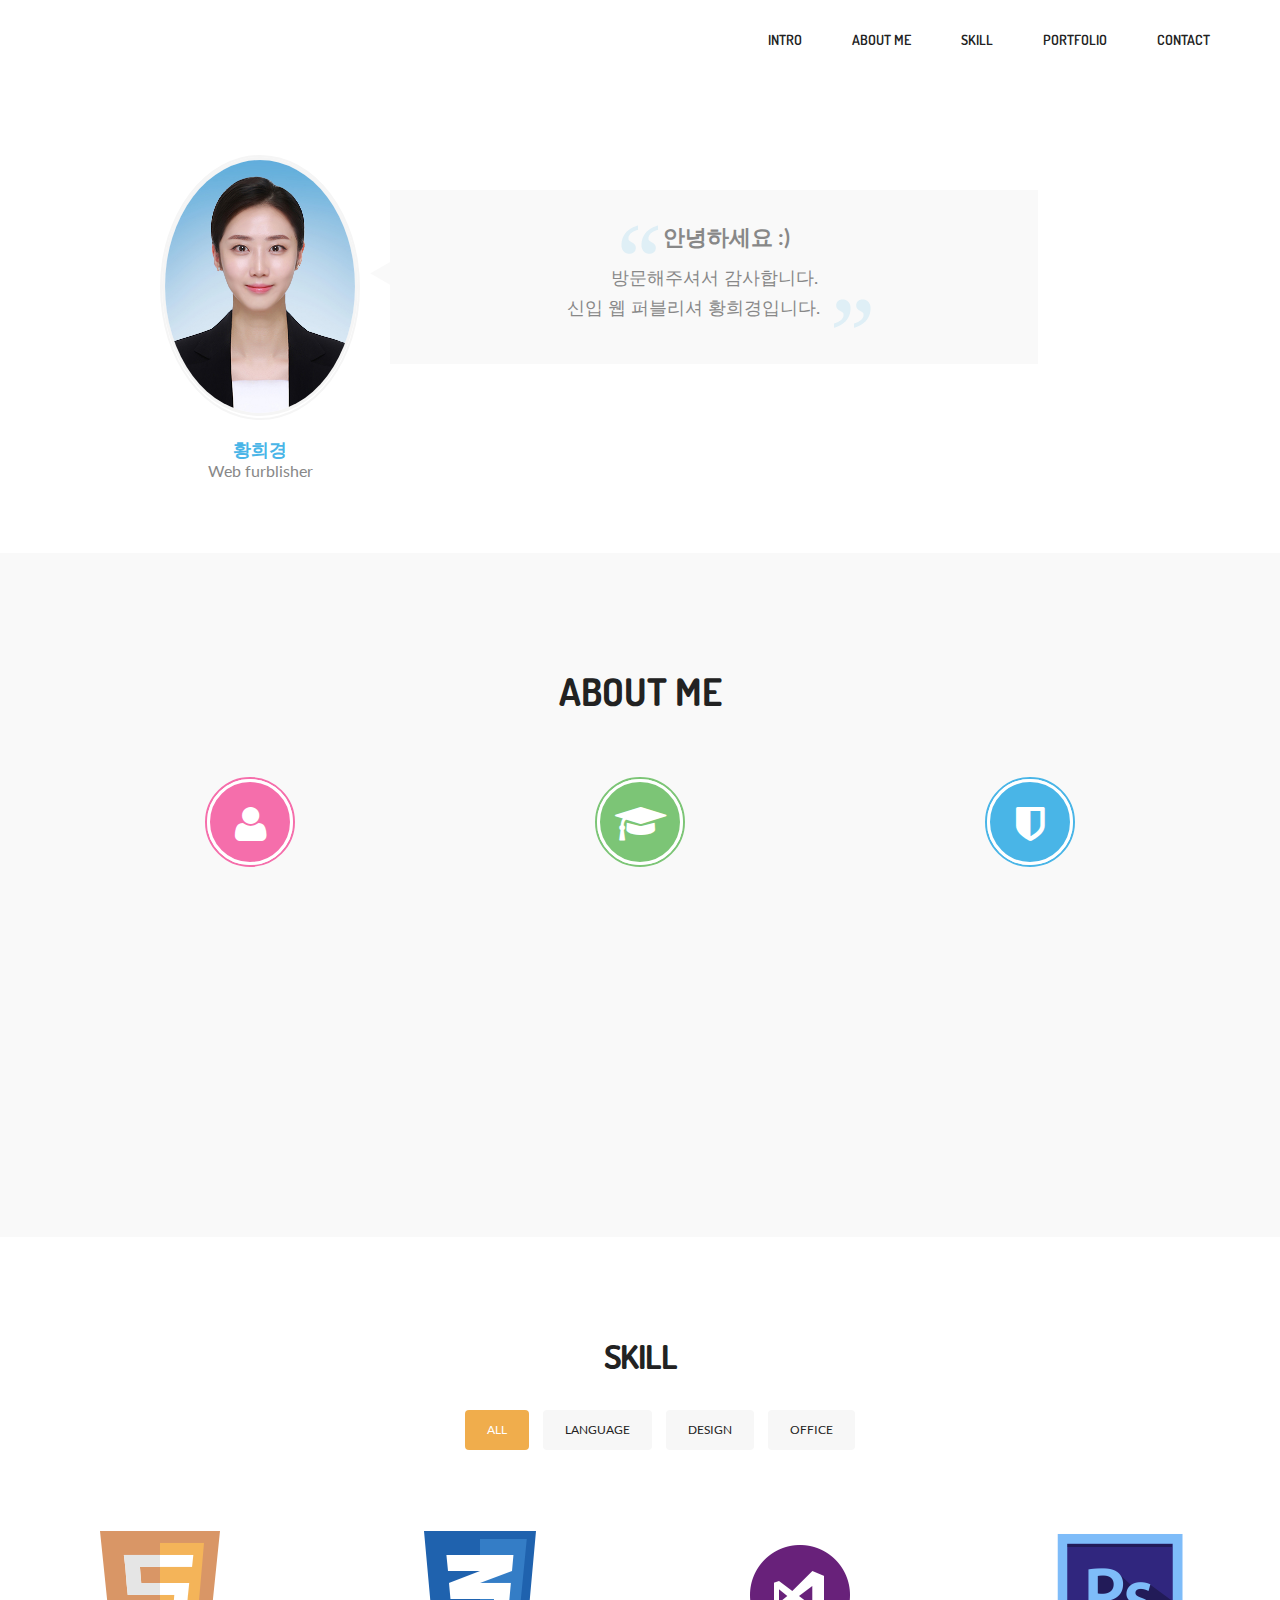
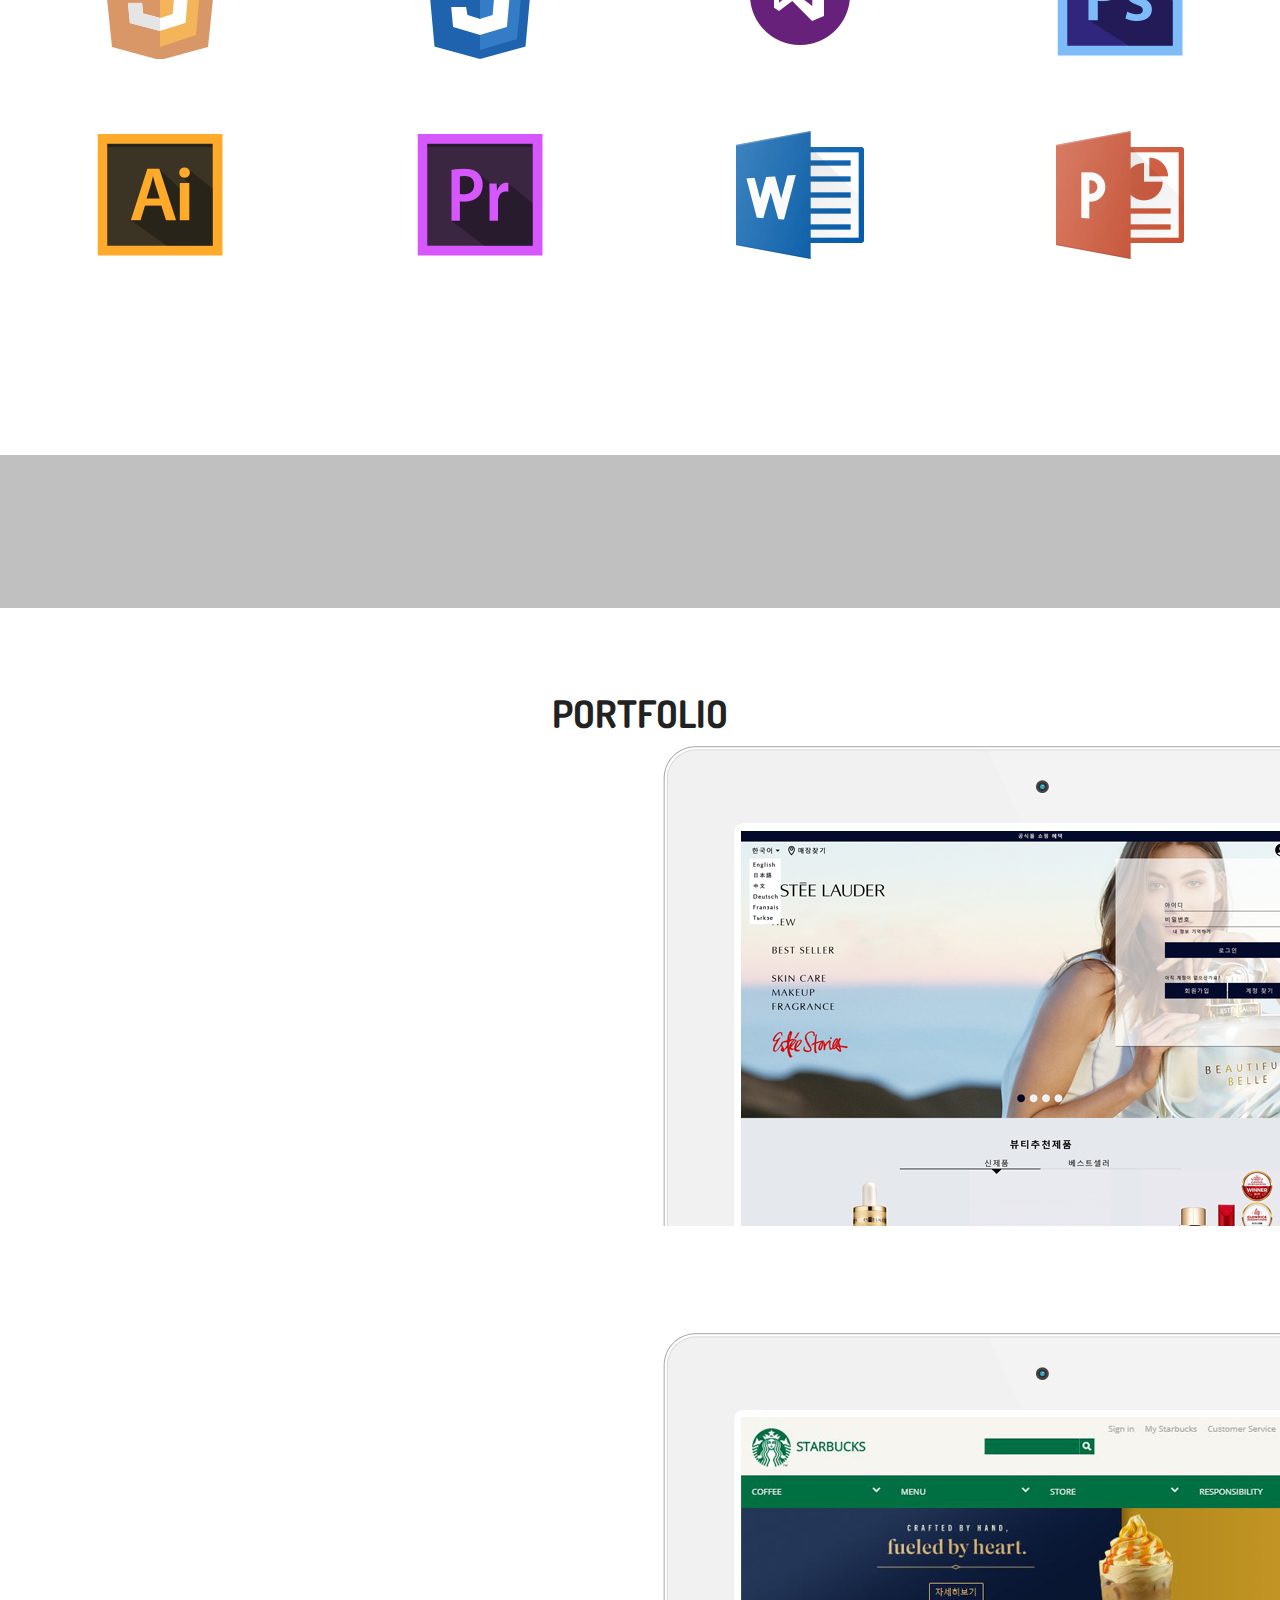
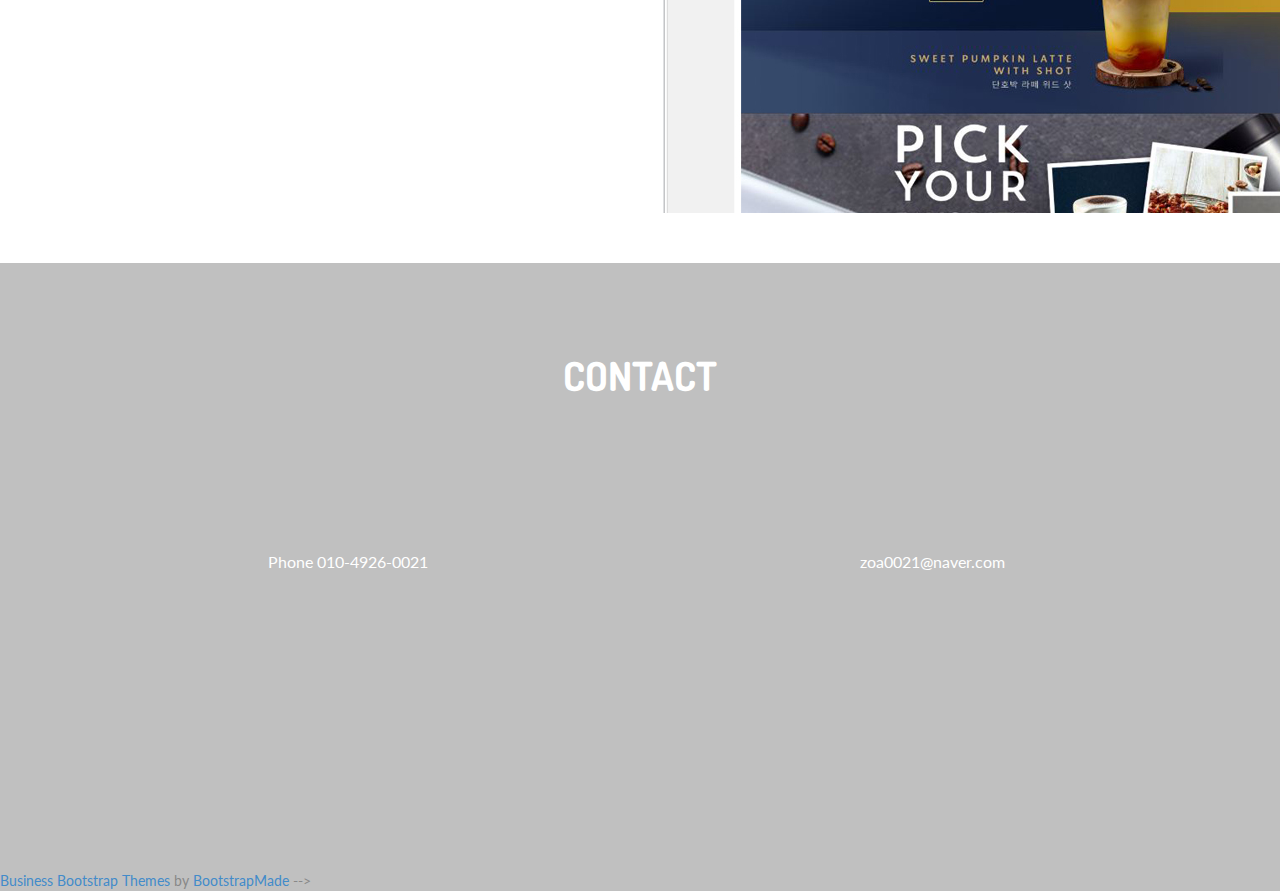
==== commit 5a4307ed: "Update index.html" ====
--- a/index.html
+++ b/index.html
@@ -289,7 +289,7 @@
         <div class="project-overlay">
           <div class="project-info">
             <div class="zoom-icon"></div>
-            <h4 class="project-name">MS word</h4>
+            <h4 class="project-name">word</h4>
             <p class="project-categories">문서작업</p>
           </div>
         </div>
@@ -302,7 +302,7 @@
         <div class="project-overlay">
           <div class="project-info">
             <div class="zoom-icon"></div>
-            <h4 class="project-name">MS powerpoint</h4>
+            <h4 class="project-name">powerpoint</h4>
             <p class="project-categories">화면설계서, 텍스트 정렬, 도형 편집</p>
           </div>
         </div>
@@ -366,7 +366,7 @@
                   <p>코딩 90%</p>
                   <a href="esteelauder/index.html" class="learn_more2">DEMO</a>
                   <a href="esteelauder/에스티로더_화면설계서.pdf" class="learn_more2">화면설계서</a>
-                  <a href="#service" class="learn_more2">소스</a>
+                  <a href="https://github.com/heek0/portfolio/tree/master/esteelauder" class="learn_more2">소스</a>
                  </div>
               </div>
               <div class="col-lg-7 col-sm-5"> </div>
@@ -381,9 +381,10 @@
                 <div class="col-lg-5 col-sm-7">
                   <div class="top_left_cont flipInY wow animated">
                     <h2>'스타벅스' 사이트 copy</h2>
+		    <p>반응형</p>
                     <p>코딩 90%</p>
                     <a href="starbucks/index.html" class="learn_more2">DEMO</a>
-                    <a href="#service" class="learn_more2">소스</a>
+                    <a href="https://github.com/heek0/portfolio/tree/master/starbucks" class="learn_more2">소스</a>
                 </div>
                 <div class="col-lg-7 col-sm-5"> </div>
               </div>
@@ -570,4 +571,4 @@
 <script src="contactform/contactform.js"></script>
 
 </body>
-</html>+</html>
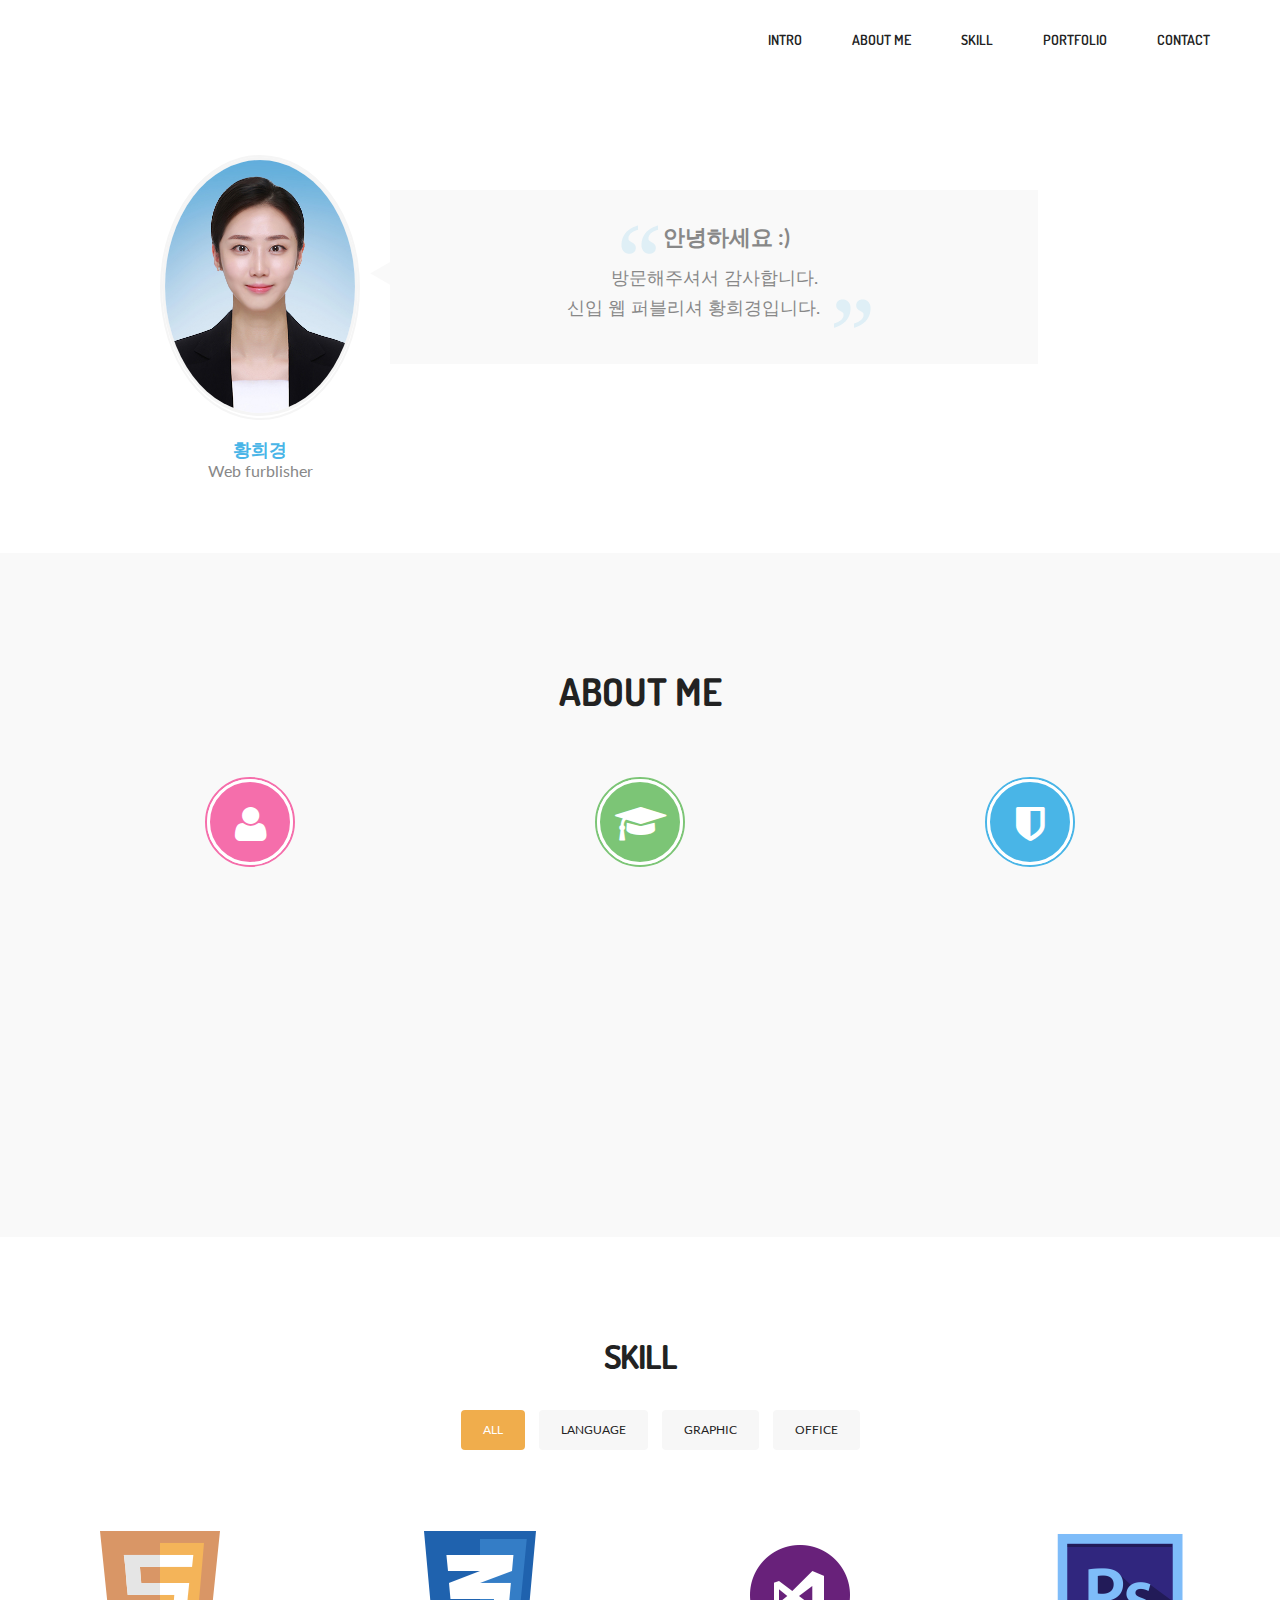
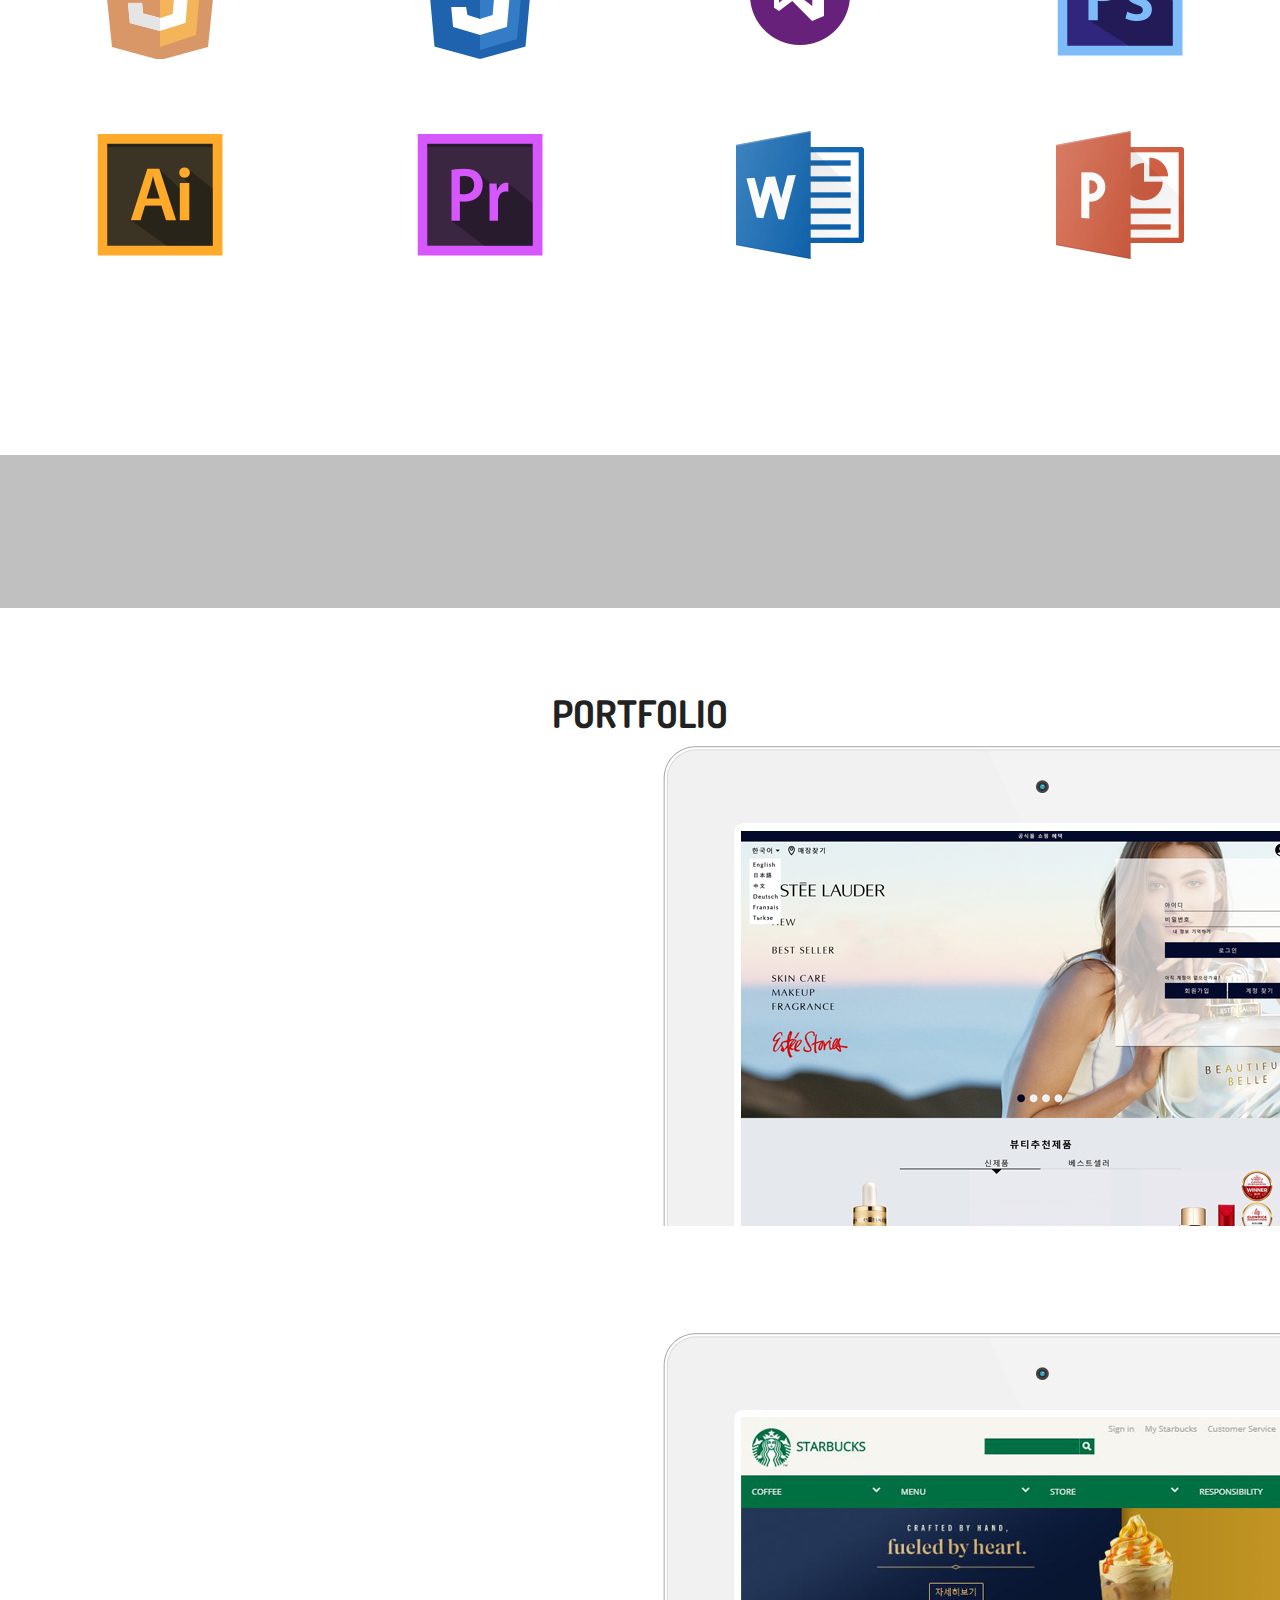
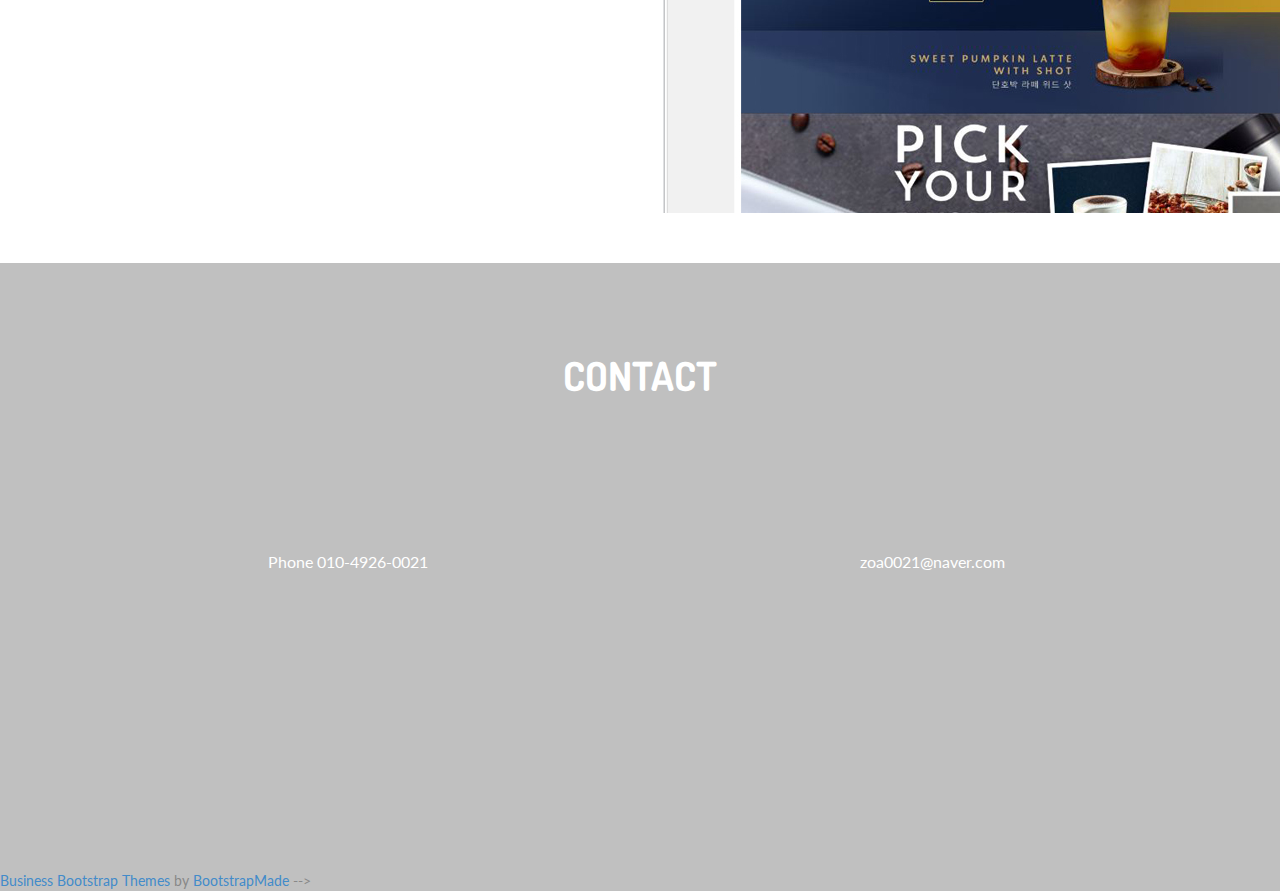
==== commit 959f8486: "Update index.html" ====
--- a/index.html
+++ b/index.html
@@ -182,7 +182,7 @@
           <h5>language</h5>
           </a></li>
         <li><a class="" href="#" data-filter=".design">
-          <h5>Design</h5>
+          <h5>Graphic</h5>
           </a></li>
         <li><a class="" href="#" data-filter=".photography">
           <h5>Office</h5>
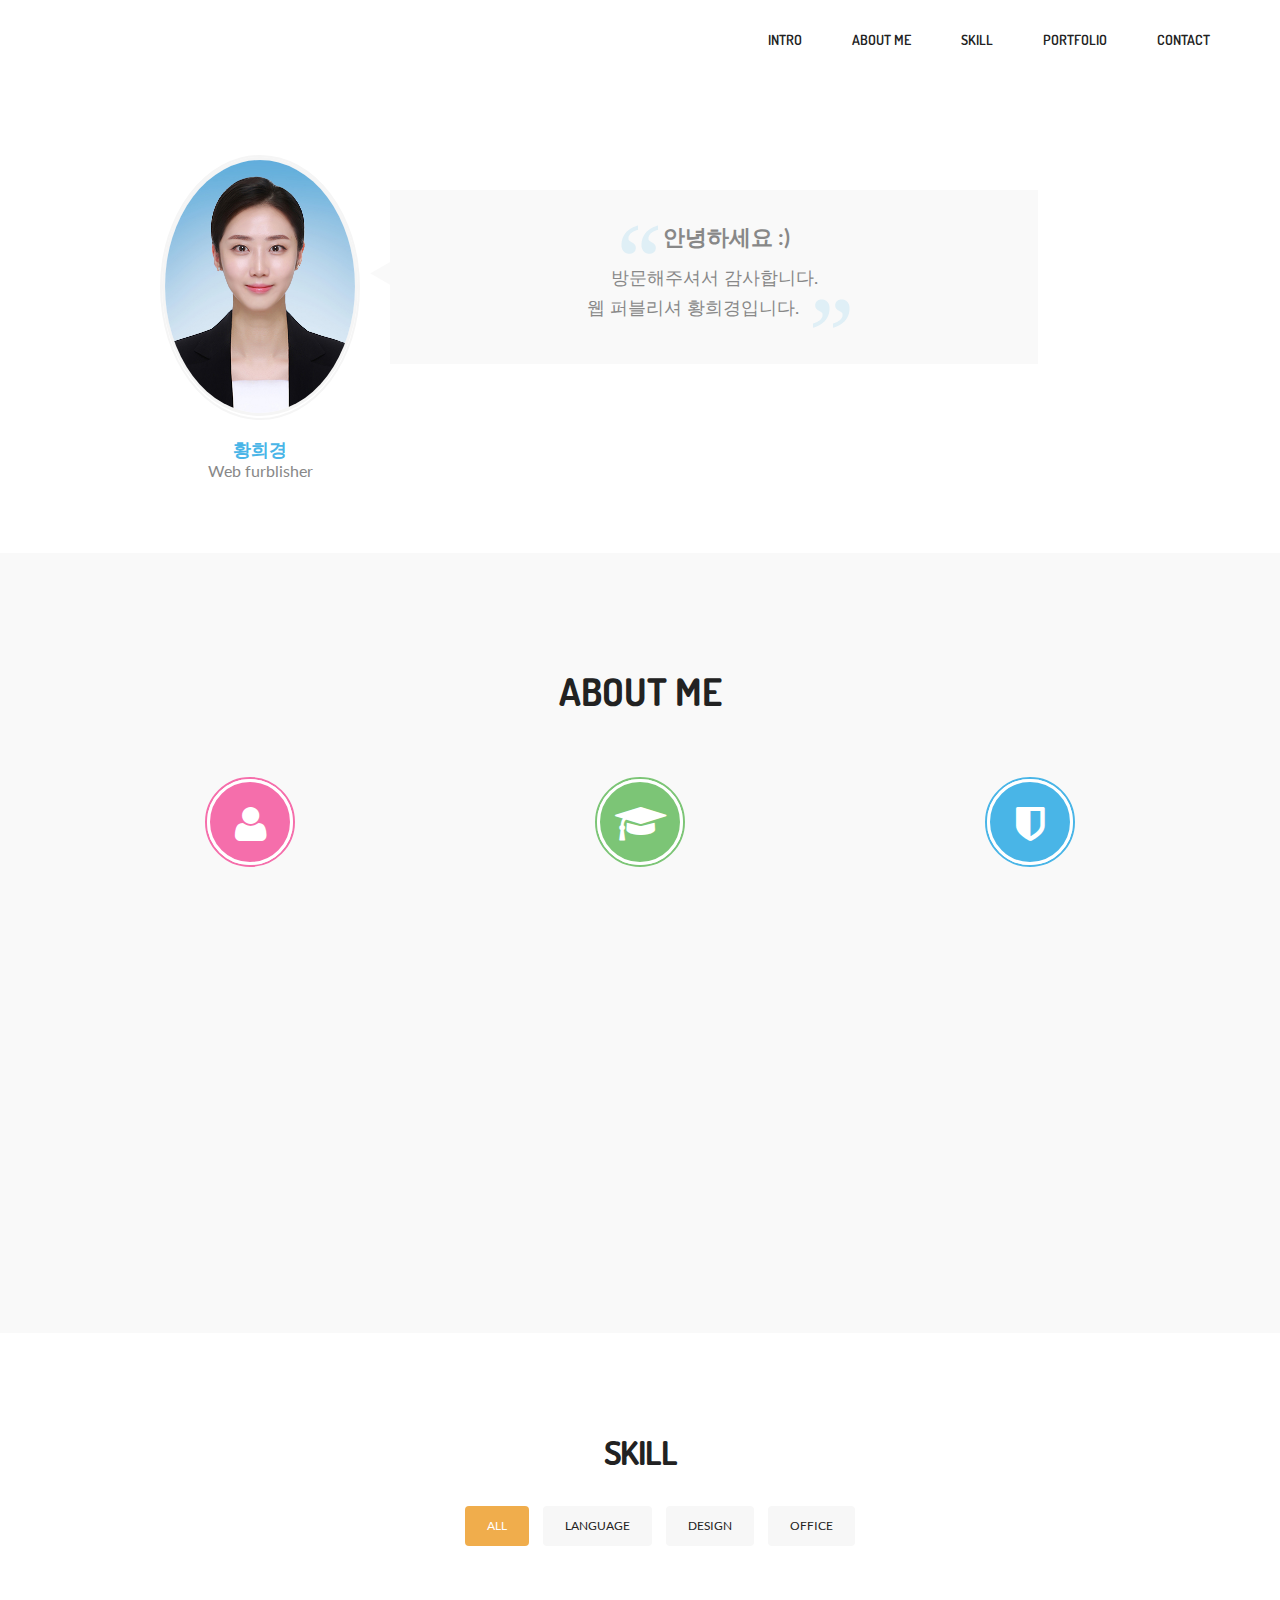
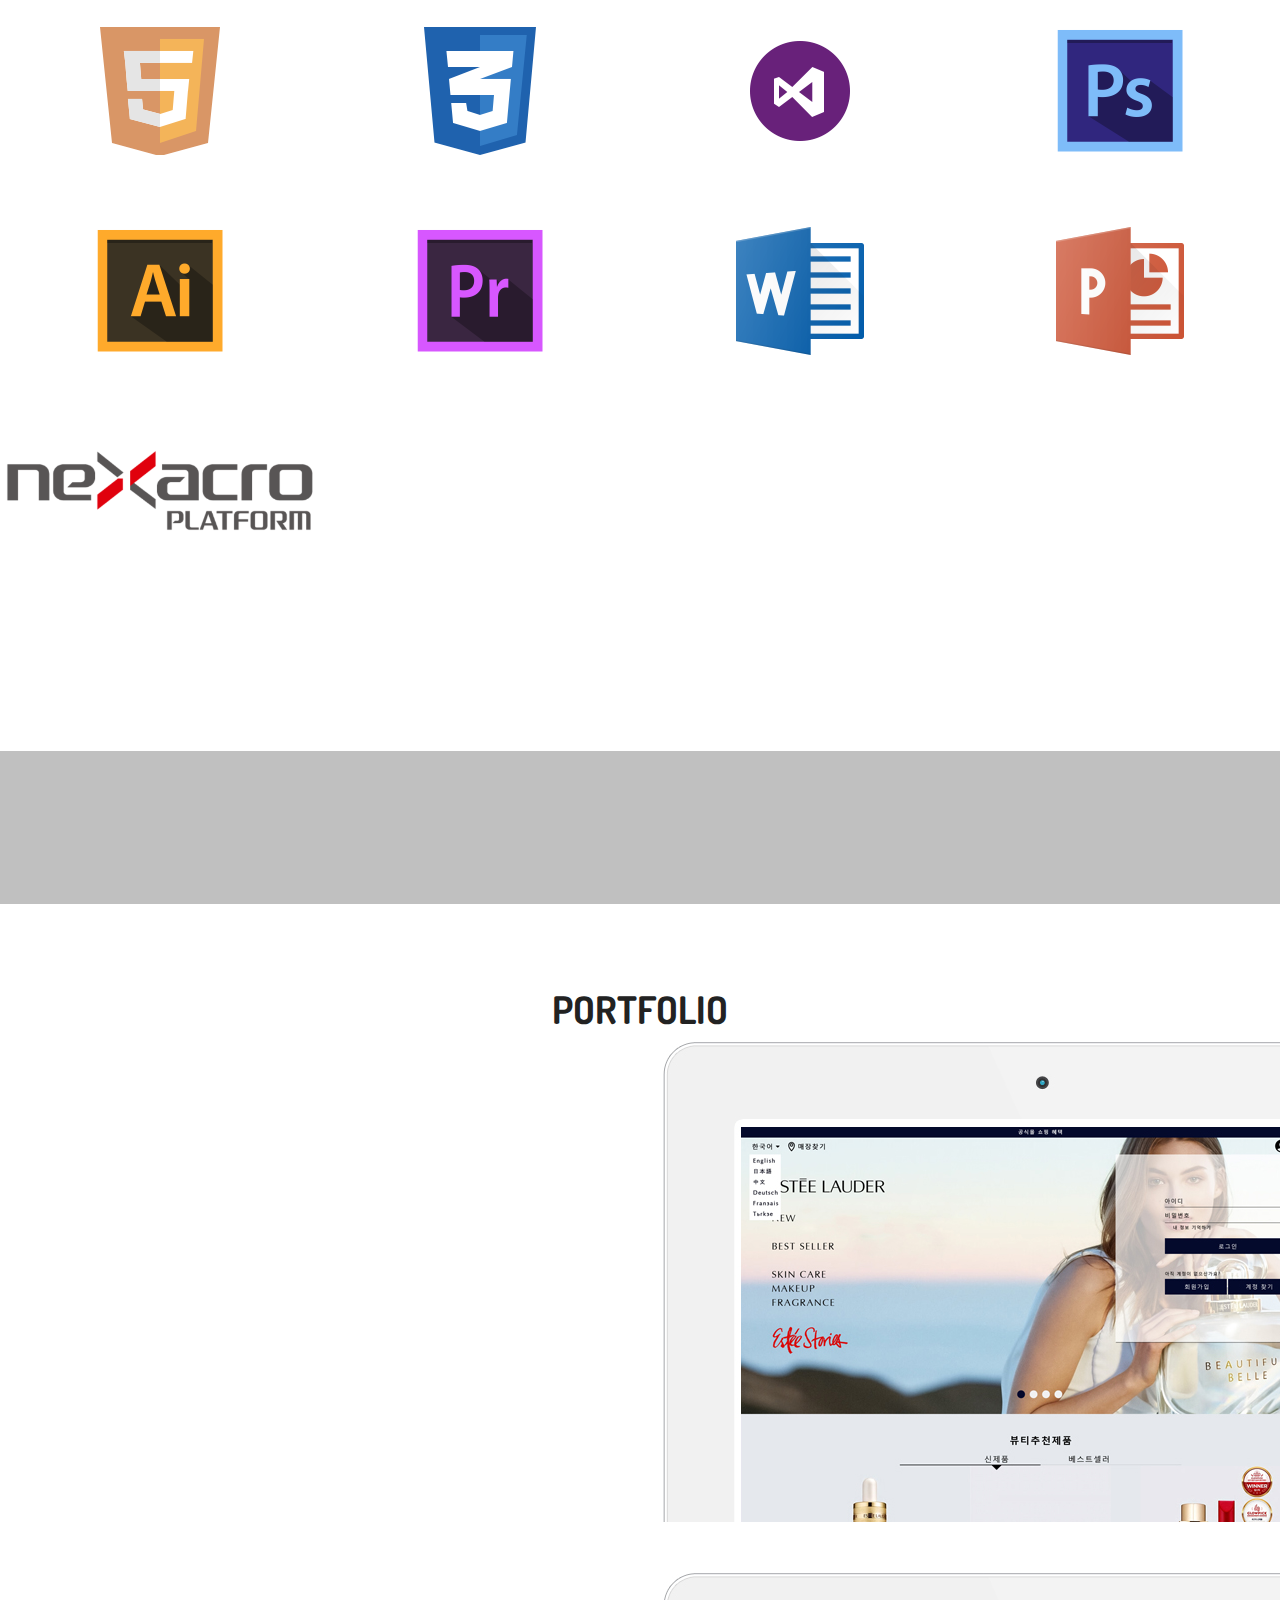
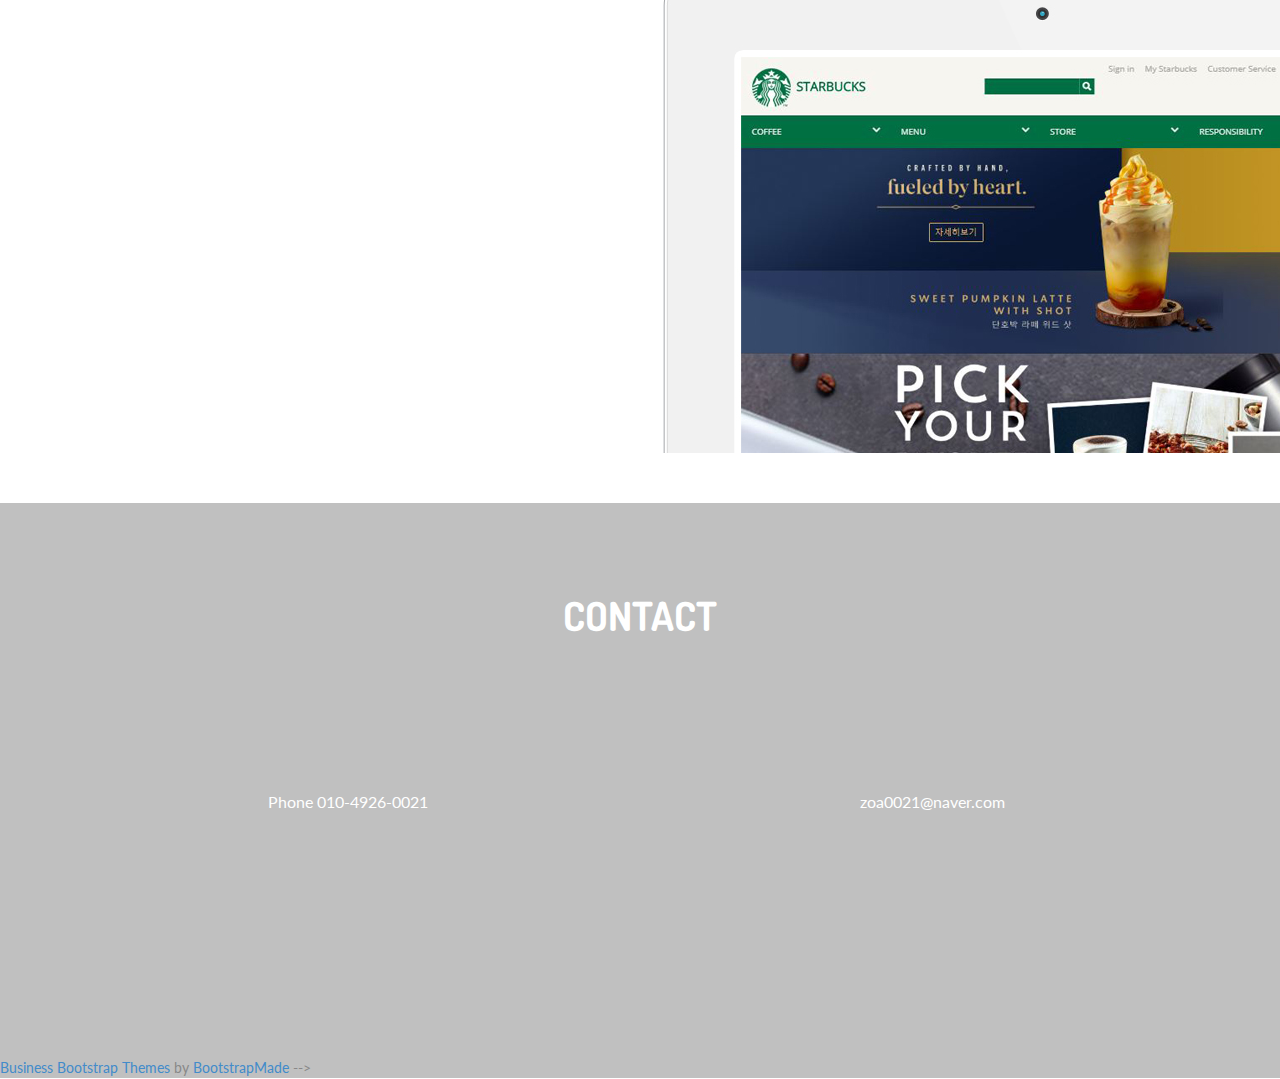
==== commit fe4b80ac: "Update index.html" ====
--- a/index.html
+++ b/index.html
@@ -101,7 +101,7 @@
           <b><img src="img/quote_sign_left.png" alt=""></b> 
            <b>안녕하세요 :)</b> <br>
             방문해주셔서 감사합니다. <br>
-            신입 웹 퍼블리셔 황희경입니다. 
+            웹 퍼블리셔 황희경입니다. 
           <small><img src="img/quote_sign_right.png" alt=""></small> 
         </p>
       </div>
@@ -132,8 +132,9 @@
           <div class="service_block">
             <div class="service_icon icon2  delay-03s animated wow zoomIn"> <span><i class="fa-graduation-cap"></i></span> </div>
             <h3 class="animated fadeInUp wow">HISTORY</h3>
+            <p class="animated fadeInDown wow">2014.02 ~ 2019.02 <br> 한남대학교 멀티미디어공학 졸업</p>
             <p class="animated fadeInDown wow">2019.03 ~ 2019.08 <br> 더조은 아카데미 UI/UX 웹퍼블리셔 과정 수료</p>
-            <p class="animated fadeInDown wow">2014.02 ~ 2019.02 <br> 한남대학교 멀티미디어공학 졸업</p>
+            <p class="animated fadeInDown wow">2019.11 ~ 2020.07 <br> 서울도시가스 경영정보시스템 고도화 프로젝트 퍼블리싱</p>
           </div>
         </div>
         <div class="col-lg-4">
@@ -182,7 +183,7 @@
           <h5>language</h5>
           </a></li>
         <li><a class="" href="#" data-filter=".design">
-          <h5>Graphic</h5>
+          <h5>Design</h5>
           </a></li>
         <li><a class="" href="#" data-filter=".photography">
           <h5>Office</h5>
@@ -235,7 +236,7 @@
           <div class="project-info">
             <div class="zoom-icon"></div>
             <h4 class="project-name">Javascript & jquery</h4>
-            <p class="project-categories"> 기본문법 및 jQuery를 사용한 동적 처리, 플러그인을 사용한 다양한 효과 및 기능처리 </p>
+            <p class="project-categories"> 기본문법 및 jQuery를 사용한 동적 처리, 플러그인을 사용한 다양한 효과 및 기능처리</p>
           </div>
         </div>
       </div>
@@ -289,7 +290,7 @@
         <div class="project-overlay">
           <div class="project-info">
             <div class="zoom-icon"></div>
-            <h4 class="project-name">word</h4>
+            <h4 class="project-name">MS word</h4>
             <p class="project-categories">문서작업</p>
           </div>
         </div>
@@ -302,12 +303,25 @@
         <div class="project-overlay">
           <div class="project-info">
             <div class="zoom-icon"></div>
-            <h4 class="project-name">powerpoint</h4>
+            <h4 class="project-name">MS powerpoint</h4>
             <p class="project-categories">화면설계서, 텍스트 정렬, 도형 편집</p>
           </div>
         </div>
       </div>
       <!--/Portfolio Item With PrettyPhoto  --> 
+
+      <!-- Portfolio Item With PrettyPhoto  -->
+      <div style="position: absolute; left: 0px; top: 0px; transform: translate3d(1011px, 240px, 0px) scale3d(1, 1, 1); width: 337px; height: 200px; opacity: 1;" class="portfolio-item one-four  photography isotope-item">
+        <div class="portfolio-image"> <img src="img/portfolio_pic10.png" alt="Portfolio 1"> </div>
+        <div class="project-overlay">
+          <div class="project-info">
+            <div class="zoom-icon"></div>
+            <h4 class="project-name">Nexacro</h4>
+            <p class="project-categories">넥사크로 플랫폼</p>
+          </div>
+        </div>
+      </div>
+      <!--/Portfolio Item With PrettyPhoto  -->
       
     </div>
     <!--/Portfolio Wrap --> 
@@ -381,7 +395,6 @@
                 <div class="col-lg-5 col-sm-7">
                   <div class="top_left_cont flipInY wow animated">
                     <h2>'스타벅스' 사이트 copy</h2>
-		    <p>반응형</p>
                     <p>코딩 90%</p>
                     <a href="starbucks/index.html" class="learn_more2">DEMO</a>
                     <a href="https://github.com/heek0/portfolio/tree/master/starbucks" class="learn_more2">소스</a>
@@ -422,7 +435,7 @@
       <div class="row">
         <div class="wow fadeInLeft">
           <div class="contact-info-box address clearfix">
-            <h3>준비는 되었습니다. <br> <br> 언제든지 연락주세요 :)</h3>
+            <h3>감사합니다 :)</h3>
           </div>
       </div>
     </section>
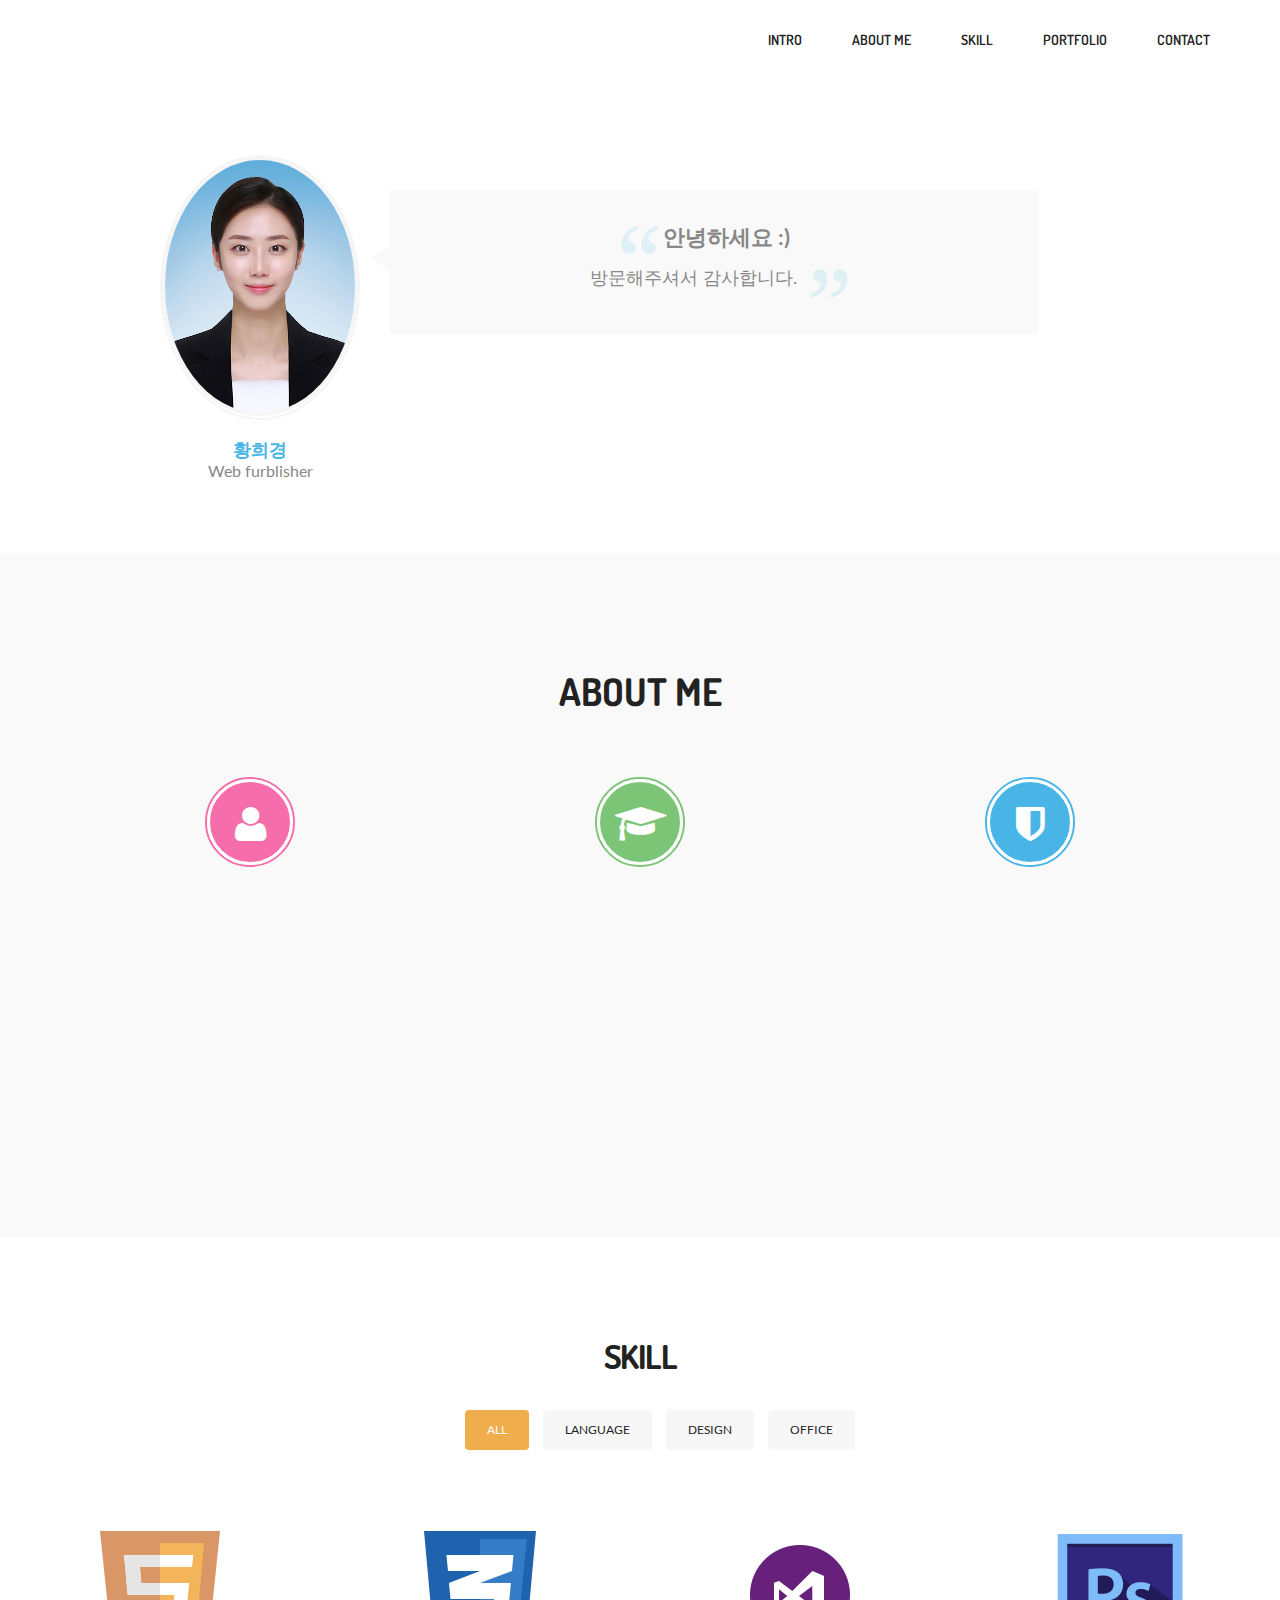
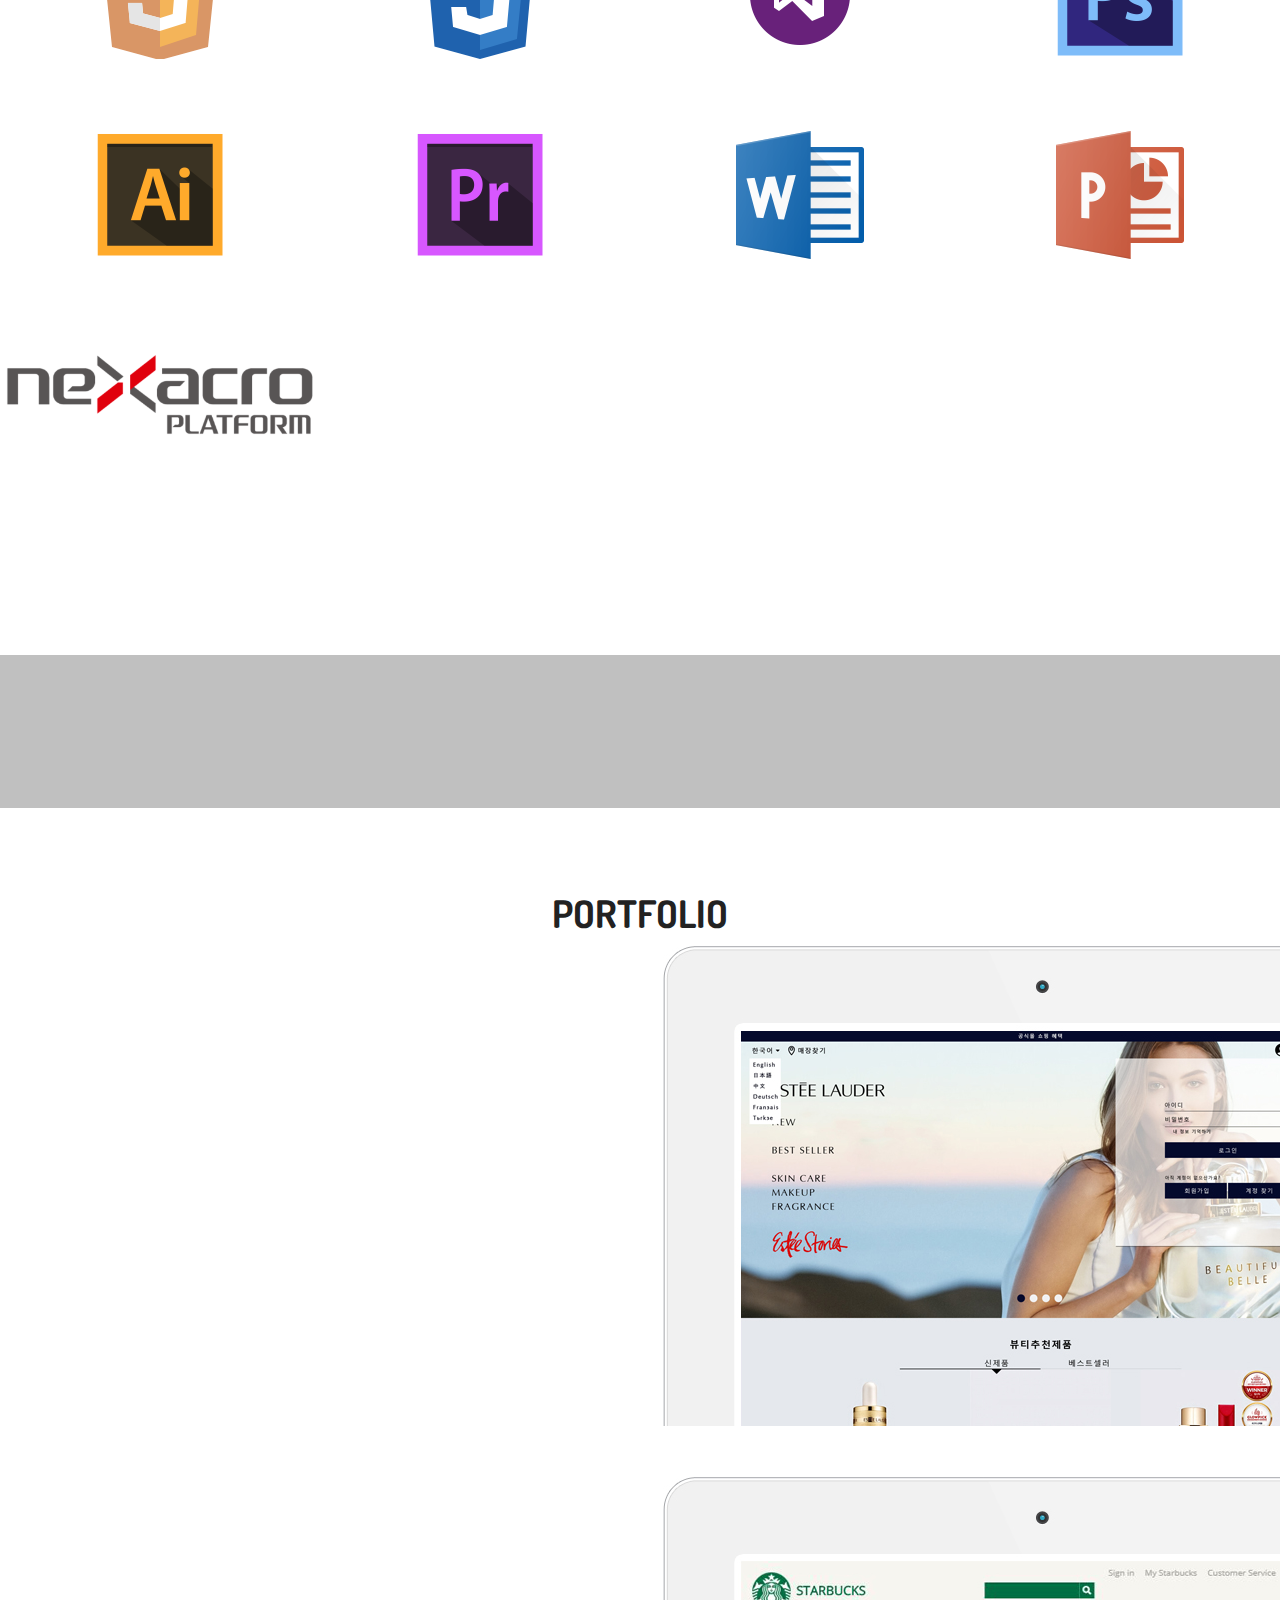
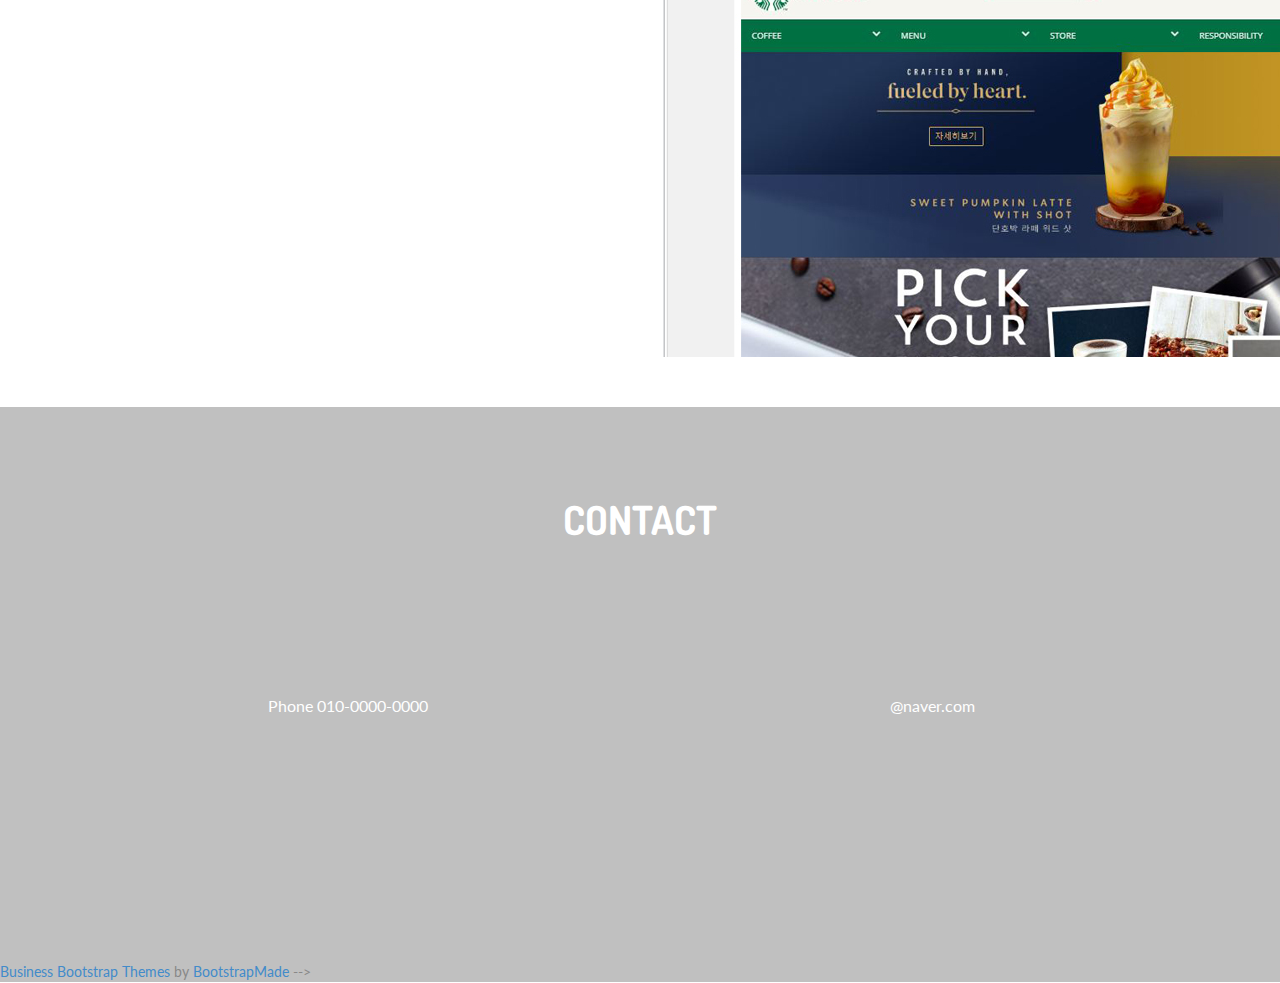
==== commit dd6fd203: "Update index.html" ====
--- a/index.html
+++ b/index.html
@@ -3,7 +3,7 @@
 <head>
 <meta charset="utf-8">
 <meta name="viewport" content="width=device-width, maximum-scale=1">
-<title>황희경 포트폴리오</title>
+<title>포트폴리오</title>
 <!-- <link rel="icon" href="favicon.png" type="image/png"> -->
 <link href="css/bootstrap.css" rel="stylesheet" type="text/css">
 <link href="css/style.css" rel="stylesheet" type="text/css">
@@ -100,8 +100,7 @@
         <p>
           <b><img src="img/quote_sign_left.png" alt=""></b> 
            <b>안녕하세요 :)</b> <br>
-            방문해주셔서 감사합니다. <br>
-            웹 퍼블리셔 황희경입니다. 
+            방문해주셔서 감사합니다. 
           <small><img src="img/quote_sign_right.png" alt=""></small> 
         </p>
       </div>
@@ -123,18 +122,18 @@
           <div class="service_block">
             <div class="service_icon delay-03s animated wow  zoomIn"> <span><i class="fa-user"></i></span> </div>
             <h3 class="animated fadeInUp wow">PROFILE</h3>
-            <p class="animated fadeInDown wow">황희경</p>
-            <p class="animated fadeInDown wow">25/여</p>
-            <p class="animated fadeInDown wow">서울시 마포구</p>
+            <p class="animated fadeInDown wow"></p>
+            <p class="animated fadeInDown wow"></p>
+            <p class="animated fadeInDown wow">서울시</p>
           </div>
         </div>
         <div class="col-lg-4">
           <div class="service_block">
             <div class="service_icon icon2  delay-03s animated wow zoomIn"> <span><i class="fa-graduation-cap"></i></span> </div>
             <h3 class="animated fadeInUp wow">HISTORY</h3>
-            <p class="animated fadeInDown wow">2014.02 ~ 2019.02 <br> 한남대학교 멀티미디어공학 졸업</p>
-            <p class="animated fadeInDown wow">2019.03 ~ 2019.08 <br> 더조은 아카데미 UI/UX 웹퍼블리셔 과정 수료</p>
-            <p class="animated fadeInDown wow">2019.11 ~ 2020.07 <br> 서울도시가스 경영정보시스템 고도화 프로젝트 퍼블리싱</p>
+            <p class="animated fadeInDown wow">2014.02 ~ 2019.02 <br></p>
+            <p class="animated fadeInDown wow">2019.03 ~ 2019.08 <br> </p>
+            <p class="animated fadeInDown wow">2019.11 ~ 2020.07 <br> </p>
           </div>
         </div>
         <div class="col-lg-4">
@@ -145,7 +144,7 @@
           </div>
         </div>
       </div>
-    </div>
+    </div> 
   </div>
 </section>
 <!--Service-->
@@ -423,12 +422,12 @@
           <div class="col-lg-6">
             <div class="contact_block">
               <div class="contact_block_icon icon2 rollIn animated wow"><span><i class="fa-phone"></i></span></div>
-              <span>Phone 010-4926-0021</span> </div>
+              <span>Phone 010-0000-0000</span> </div>
           </div>
           <div class="col-lg-6">
             <div class="contact_block">
               <div class="contact_block_icon icon3 rollIn animated wow"><span><i class="fa-pencil"></i></span></div>
-              <span> <a href="mailto:zoa0021@naver.com"> zoa0021@naver.com</a> </span> </div>
+              <span> <a href="mailto:zoa0021@naver.com"> @naver.com</a> </span> </div>
           </div>
         </div>
       </div>
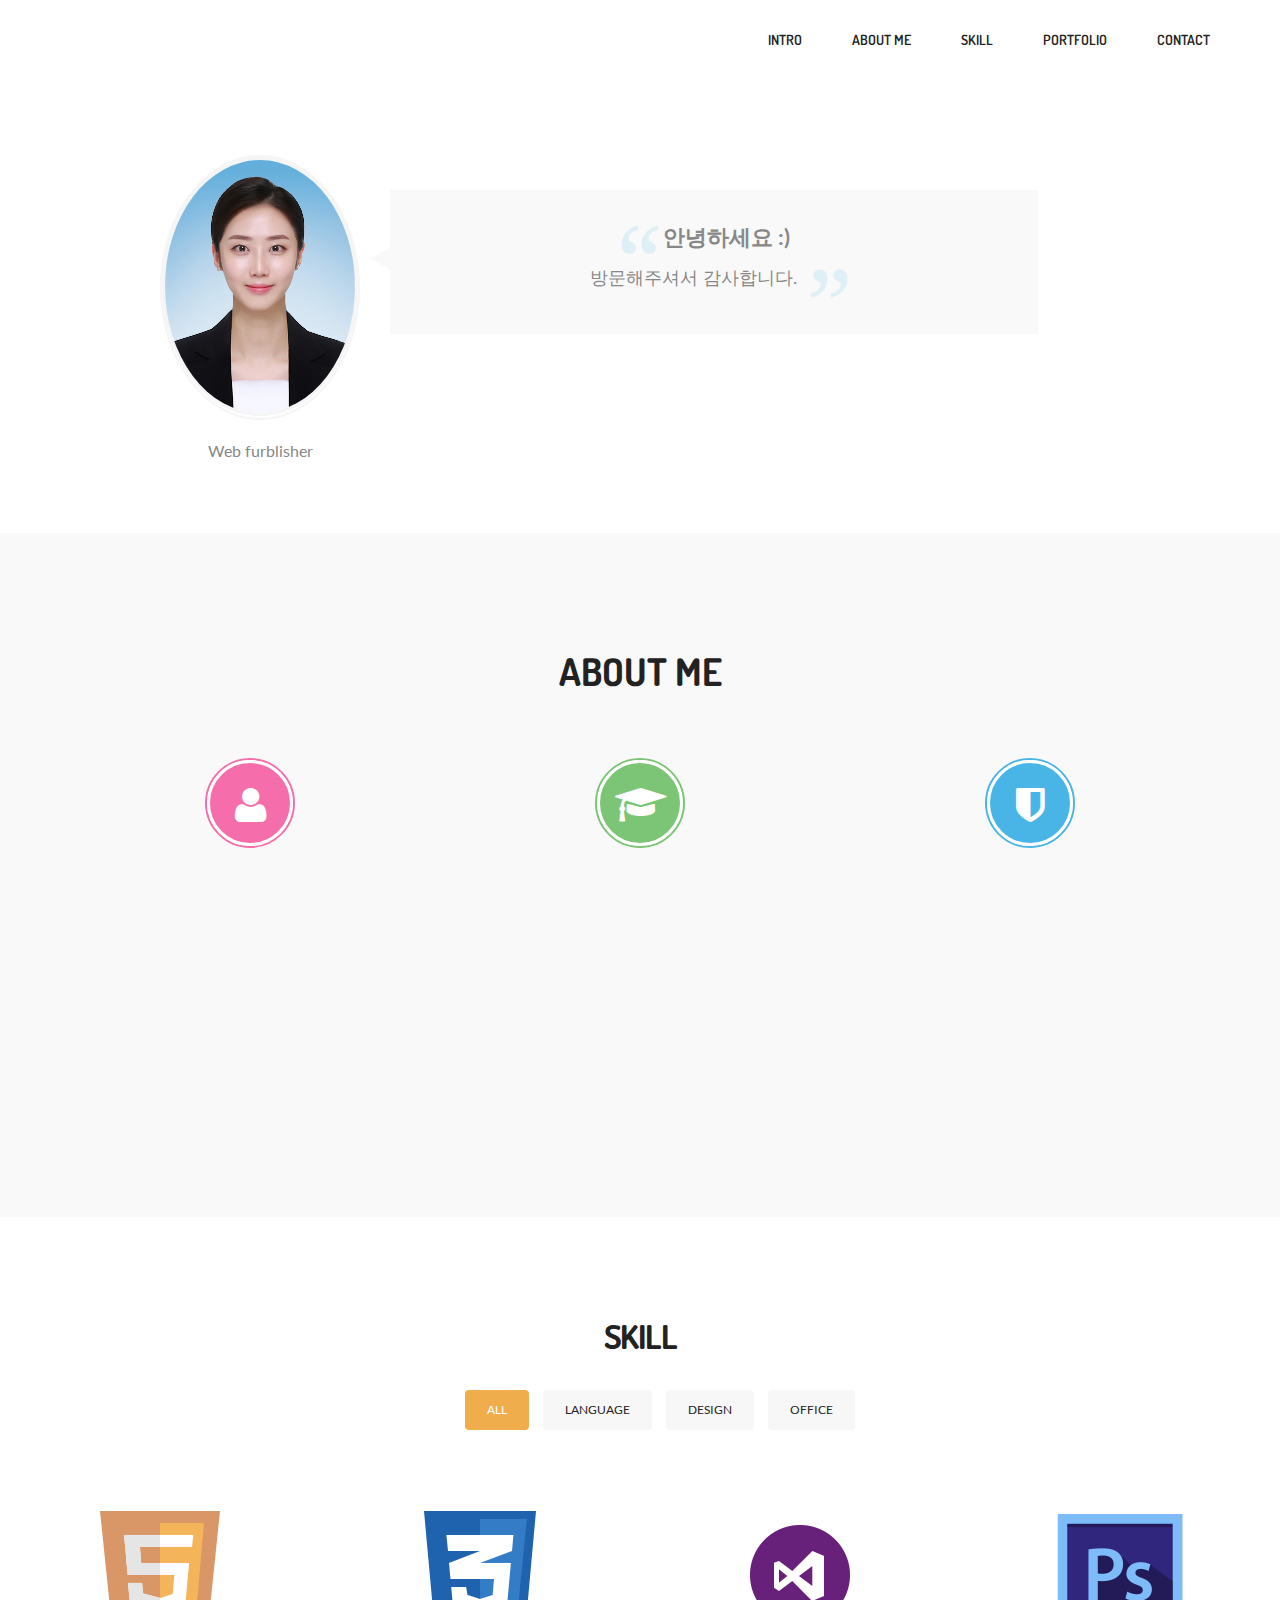
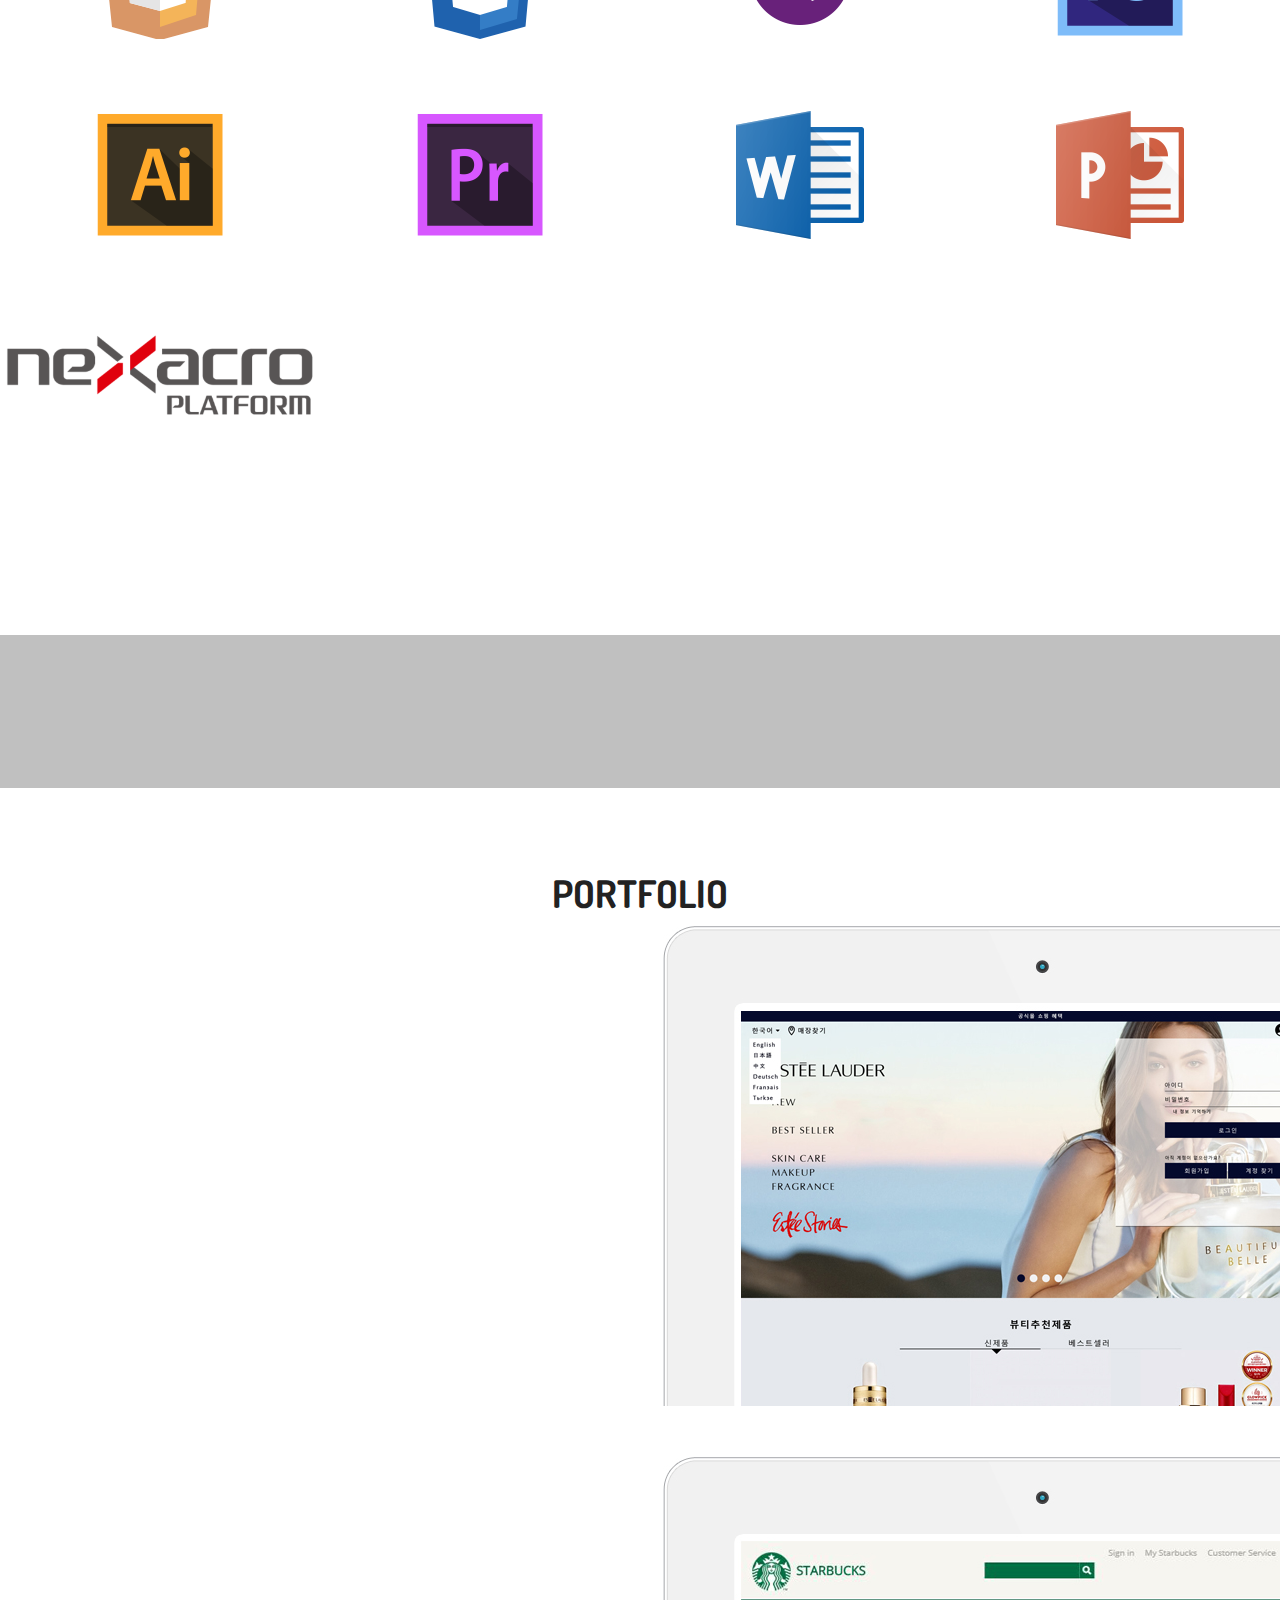
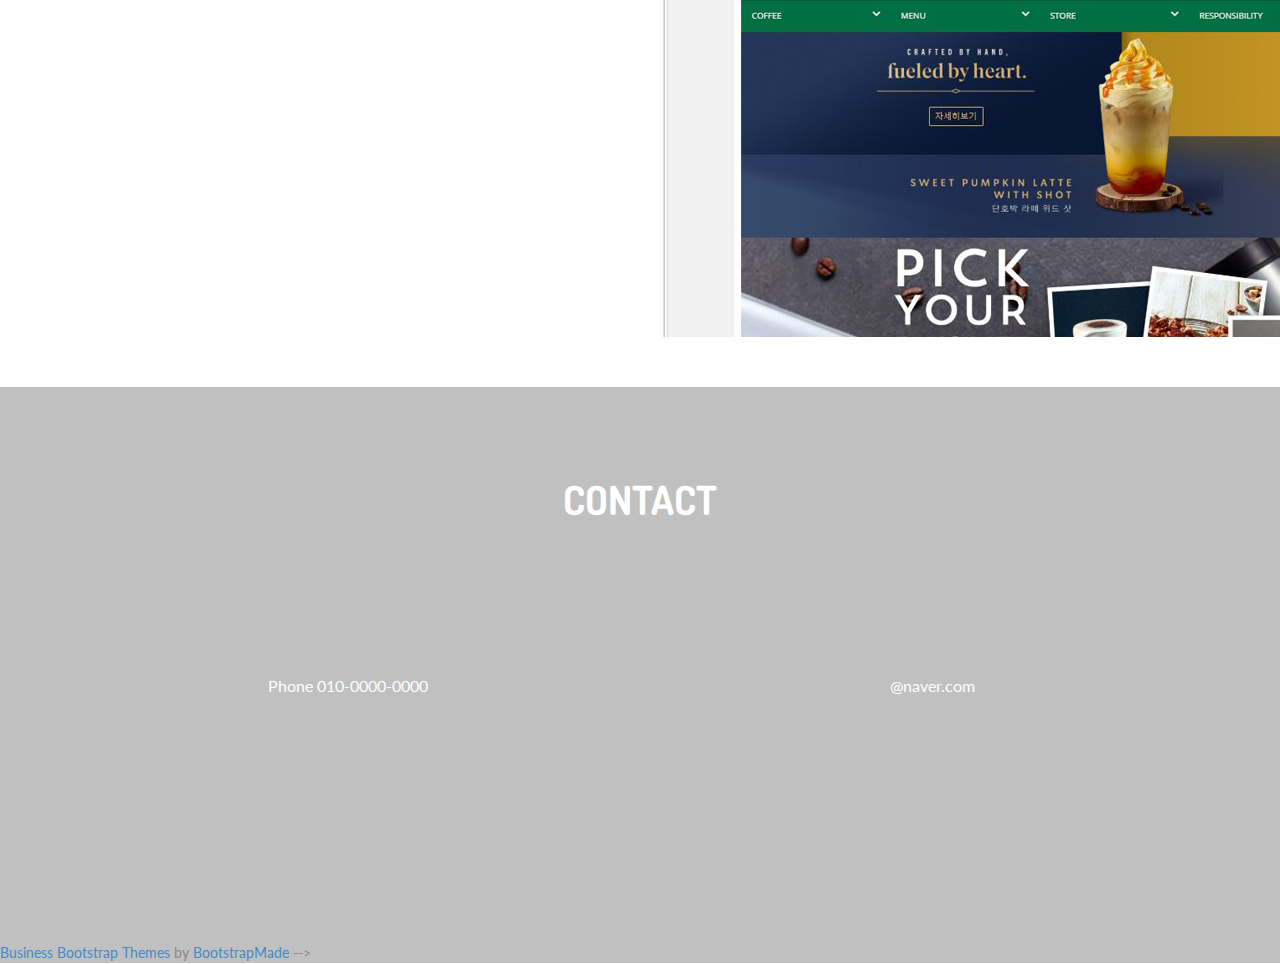
==== commit 9a9bfe50: "Update index.html" ====
--- a/index.html
+++ b/index.html
@@ -93,7 +93,7 @@
     <div class="client_section animated  fadeInUp wow">
       <div class="client_profile">
         <div class="client_profile_pic"><img src="img/heek0.jpg" alt=""></div>
-        <h3>황희경</h3>
+        <h3></h3>
         <span>Web furblisher</span> </div>
       <div class="quote_section">
         <div class="quote_arrow"></div>
